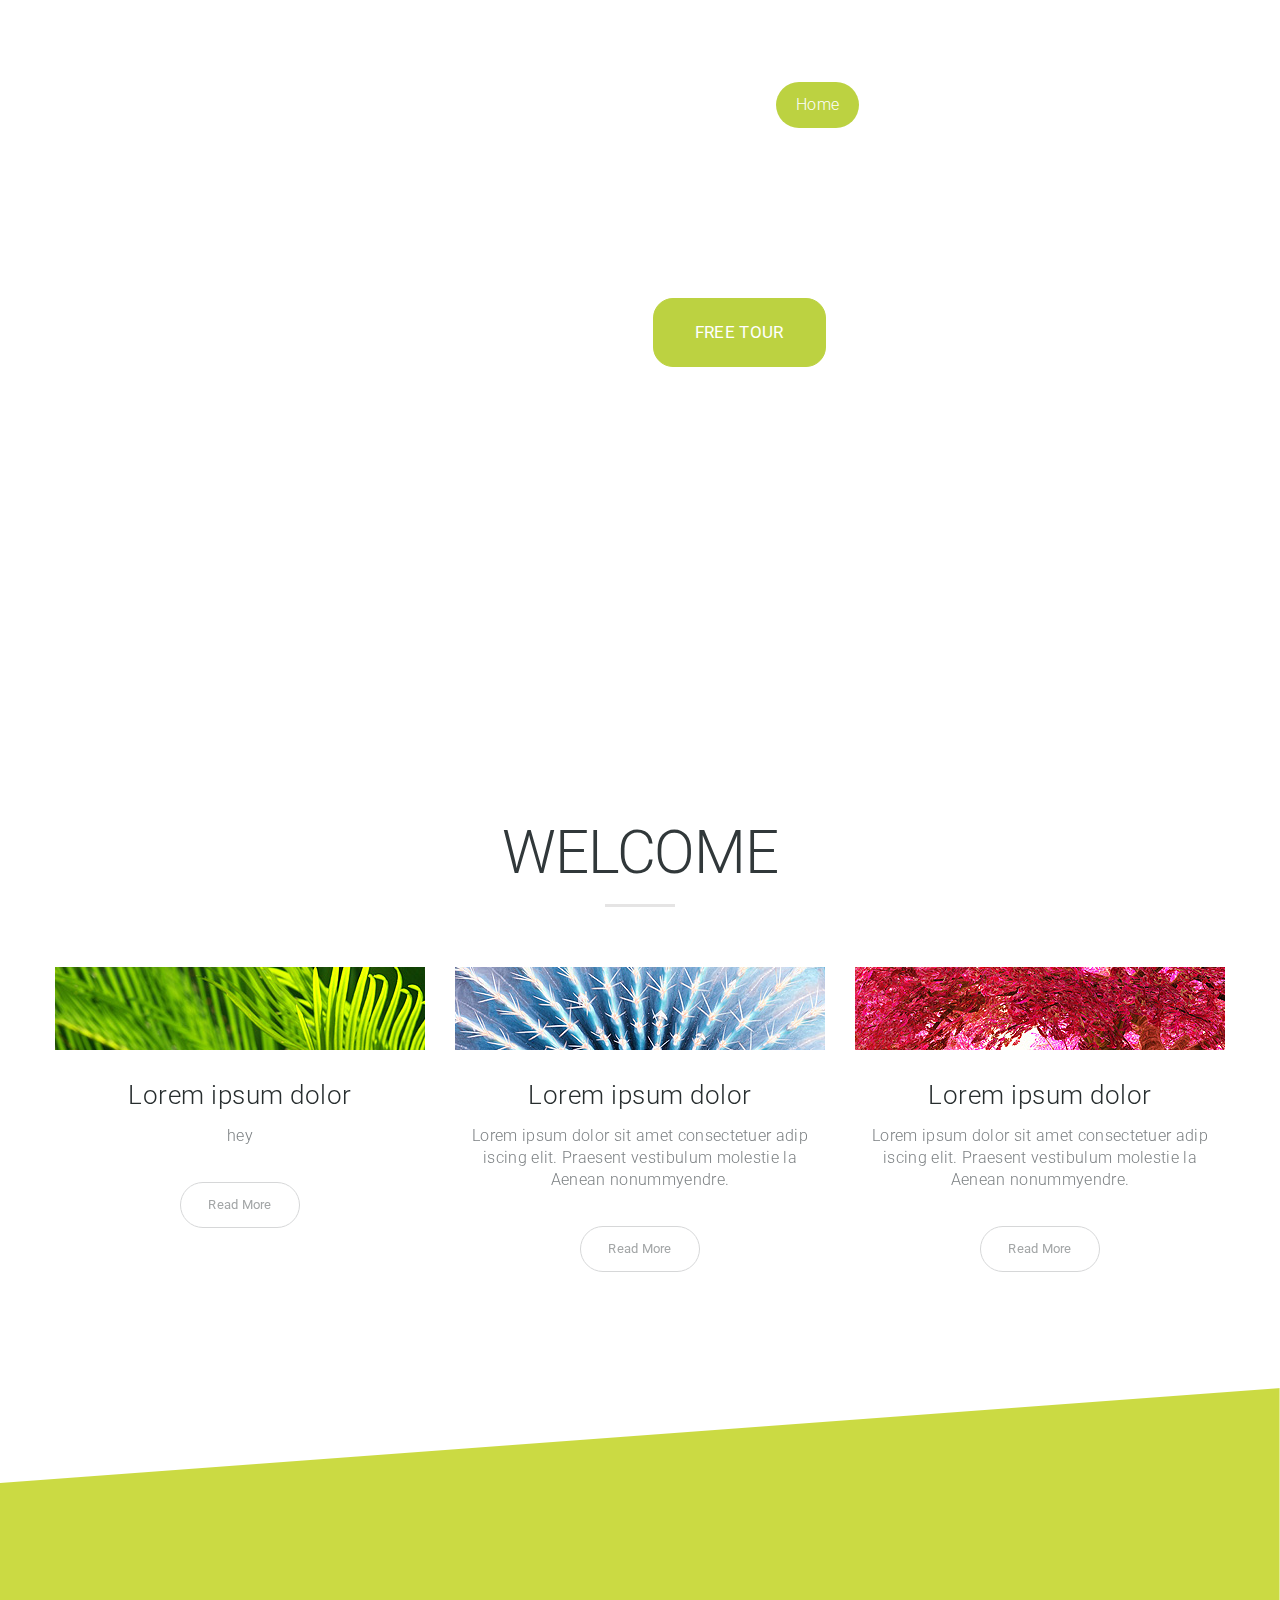
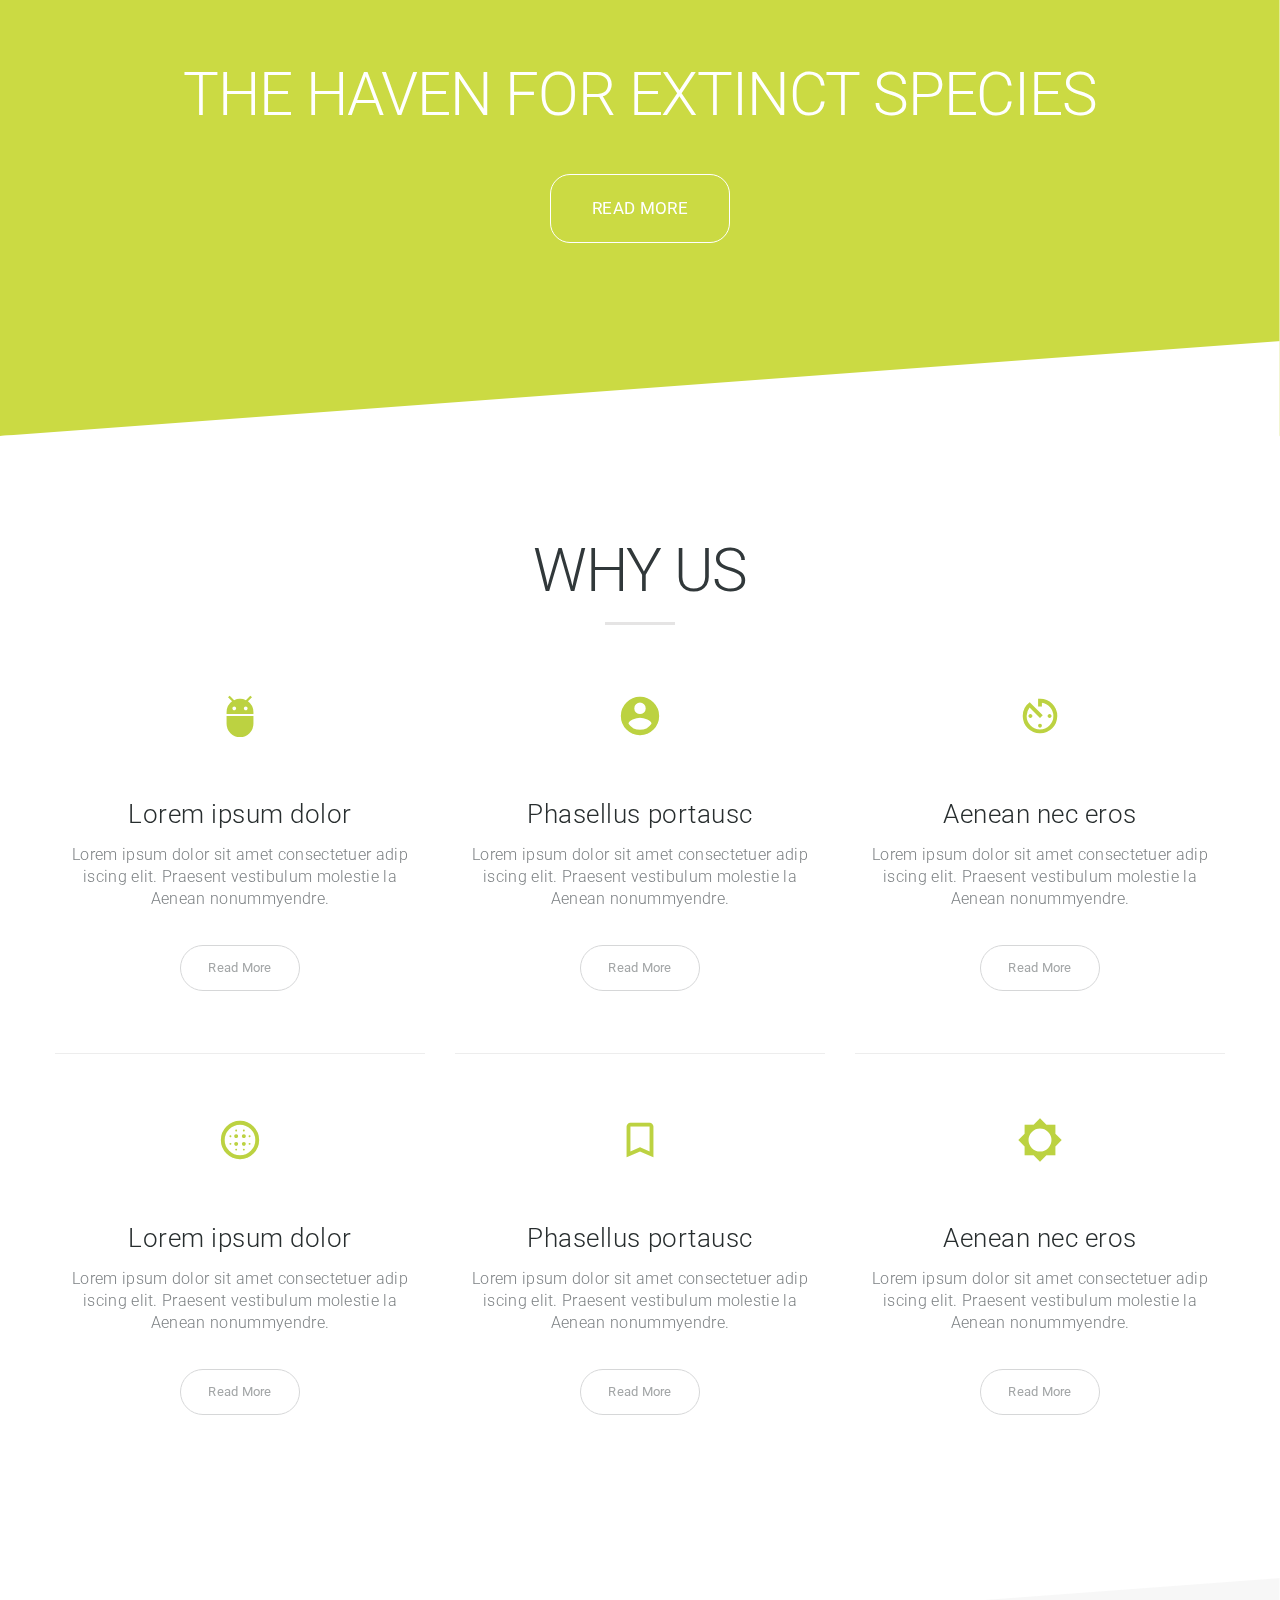
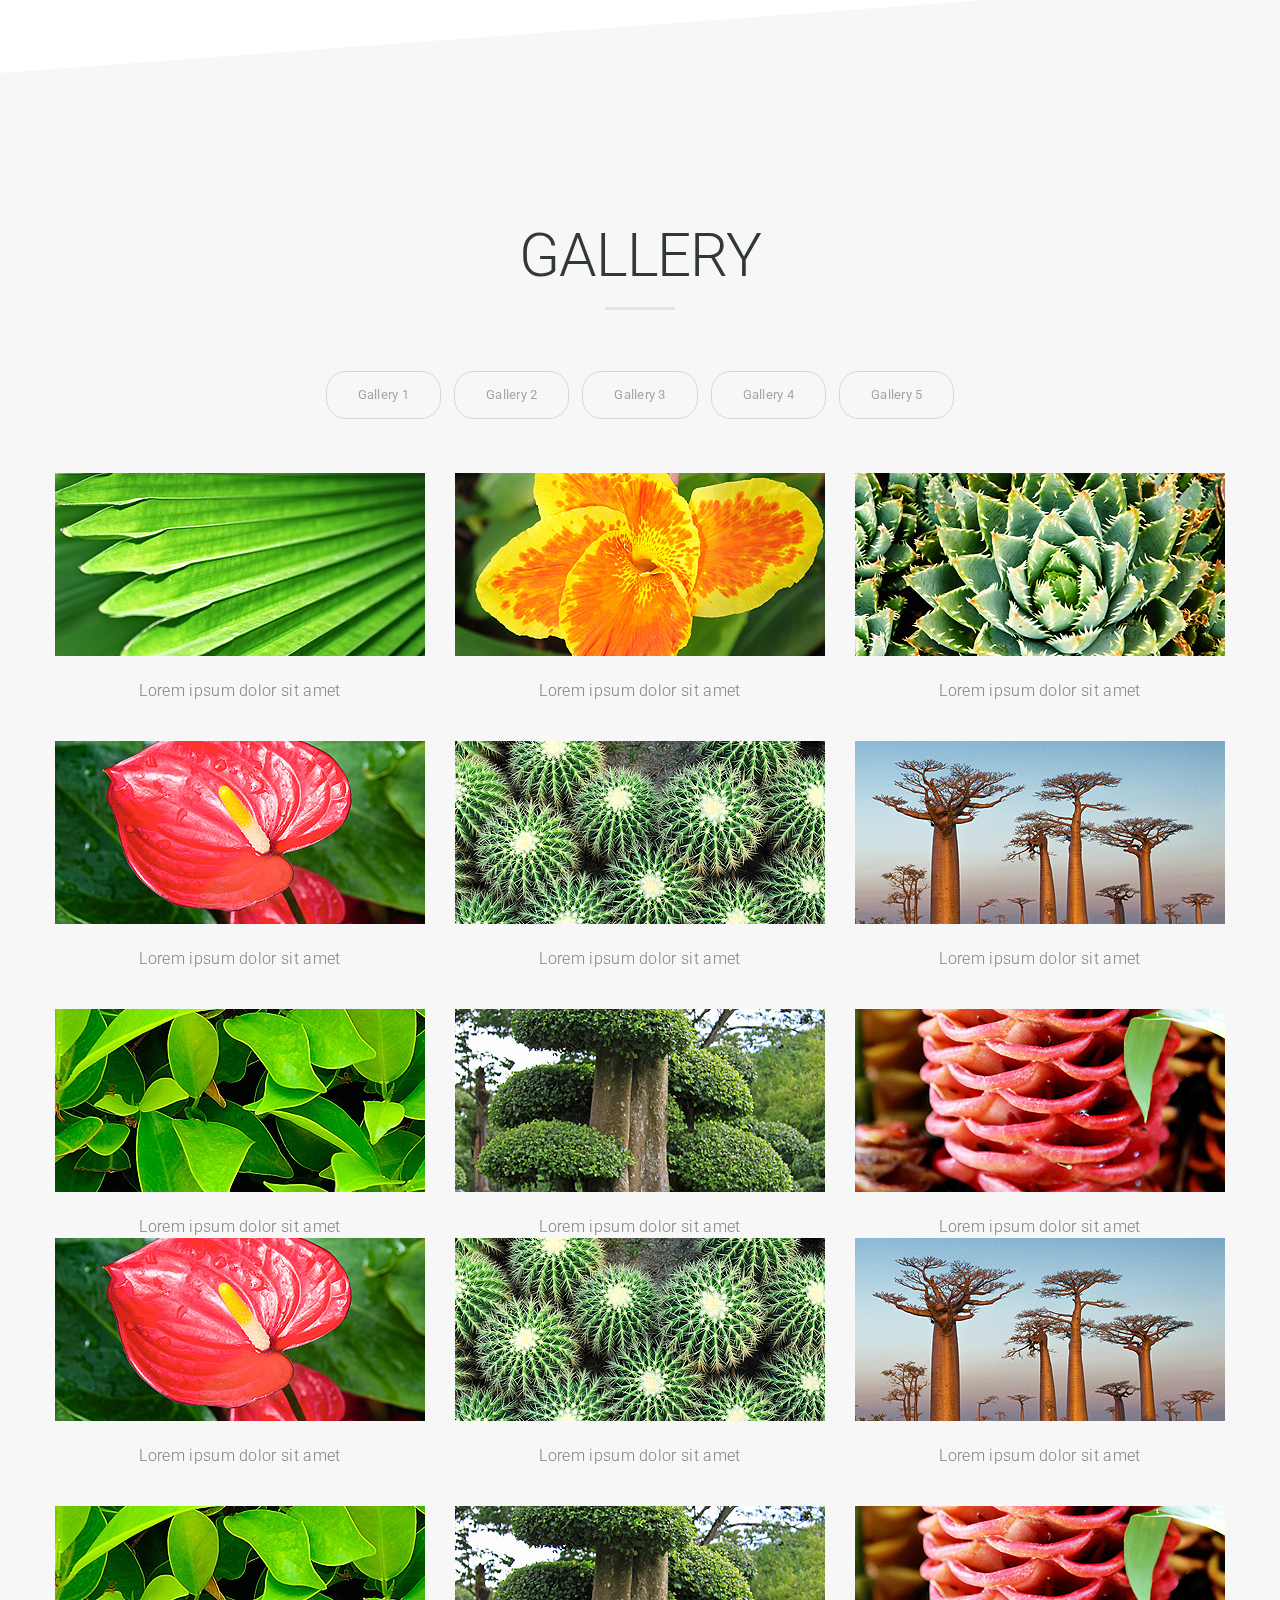
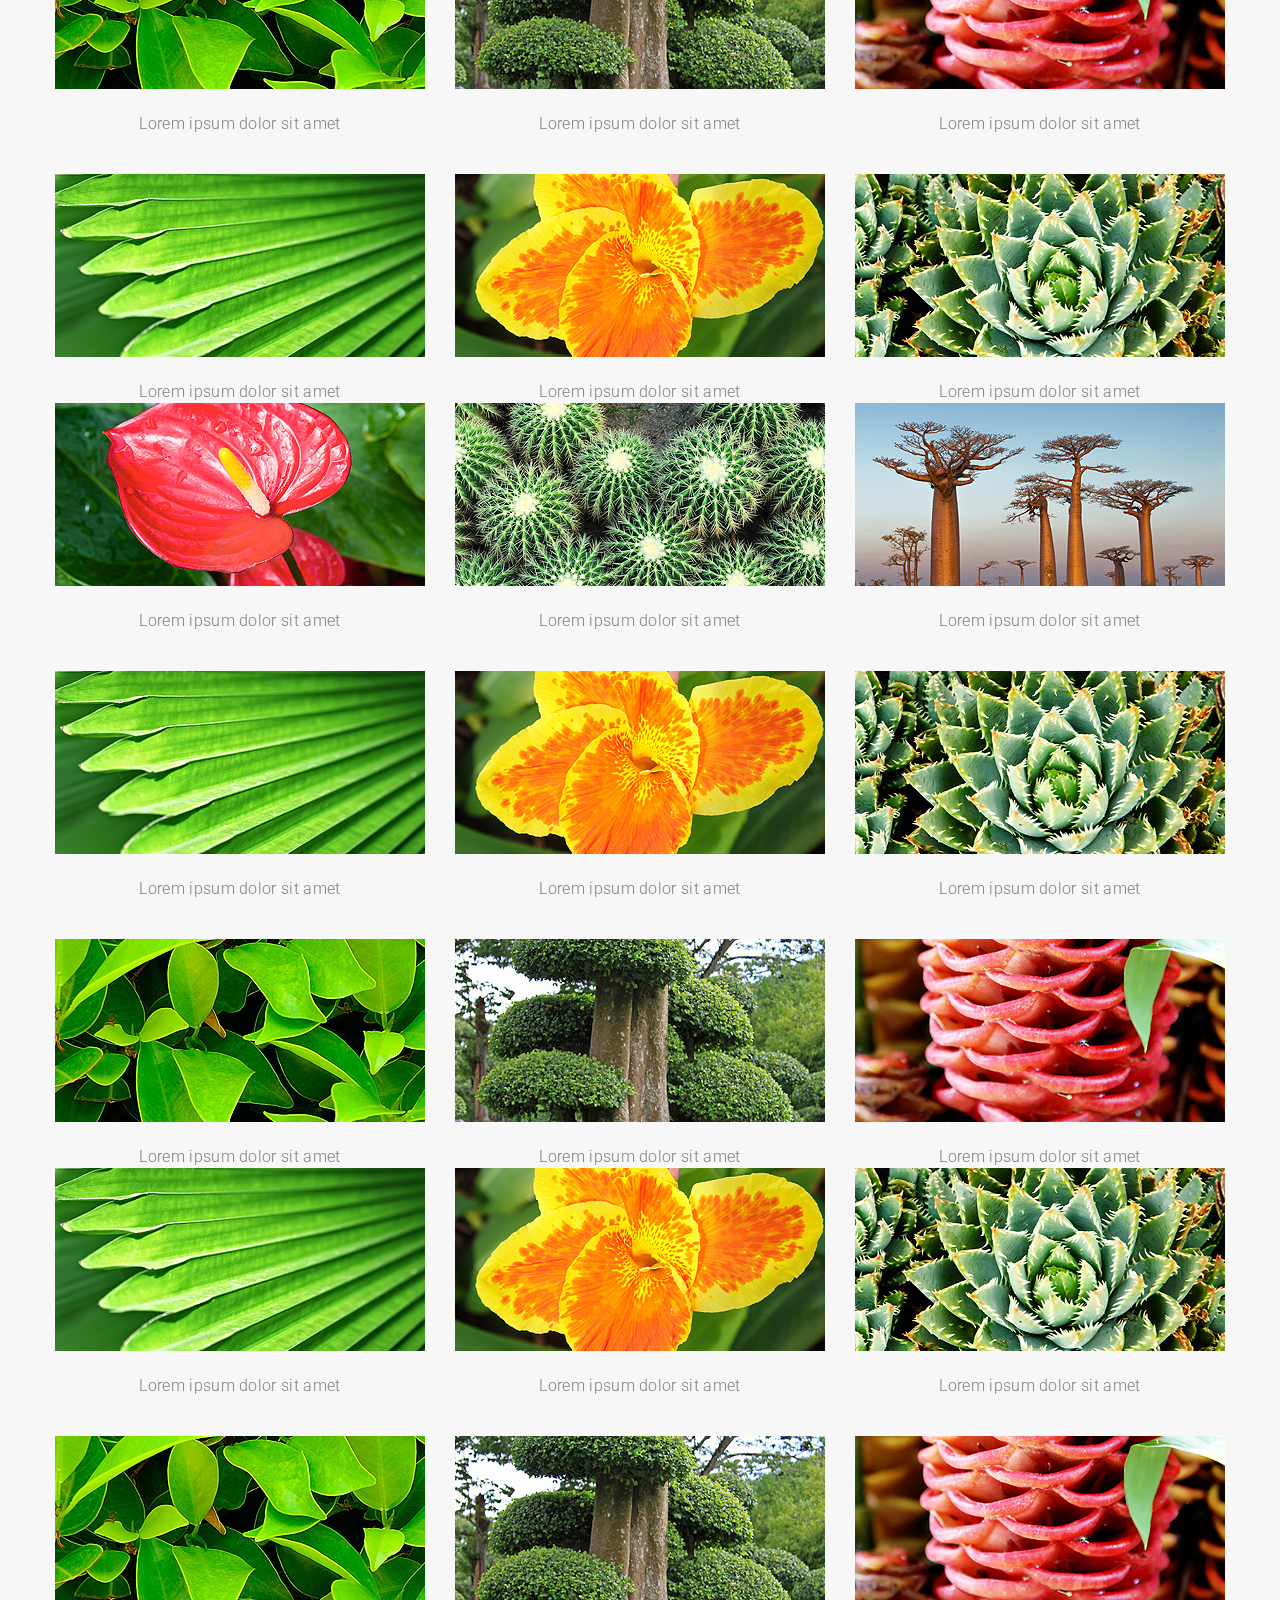
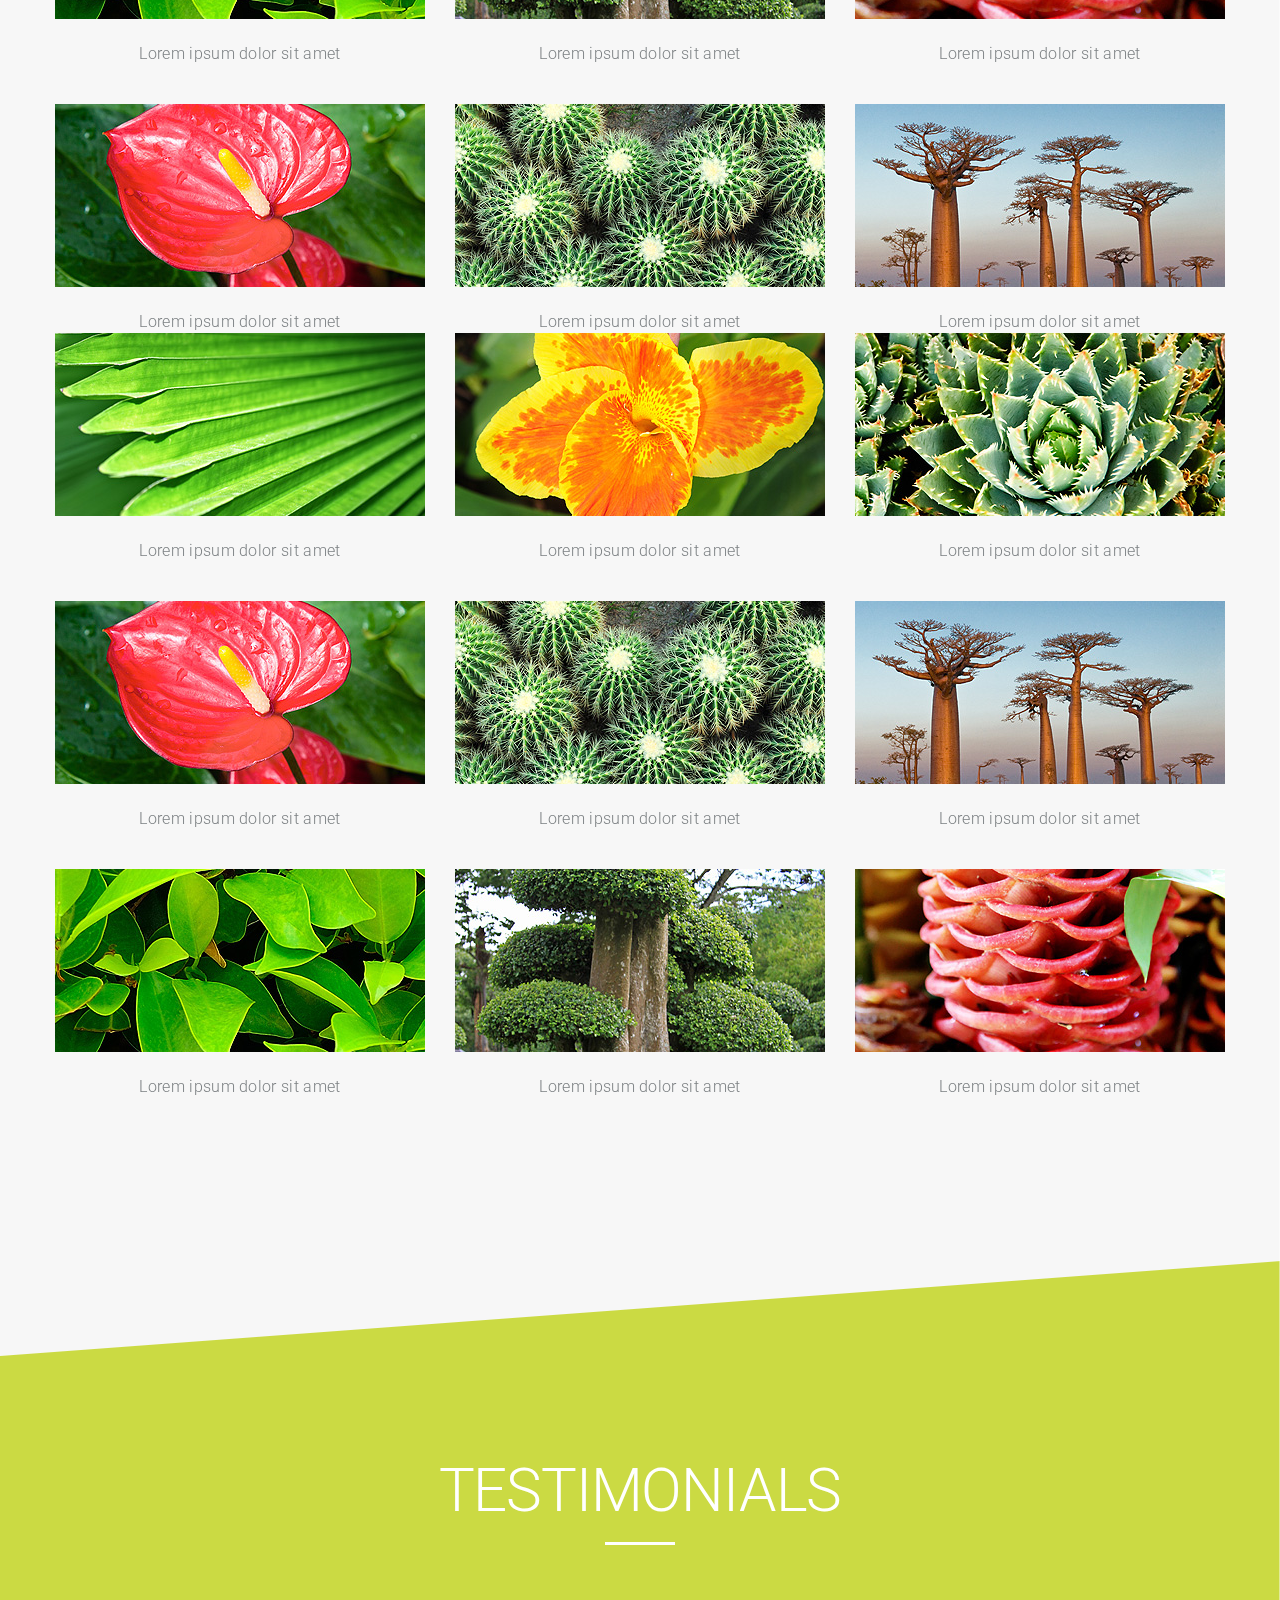
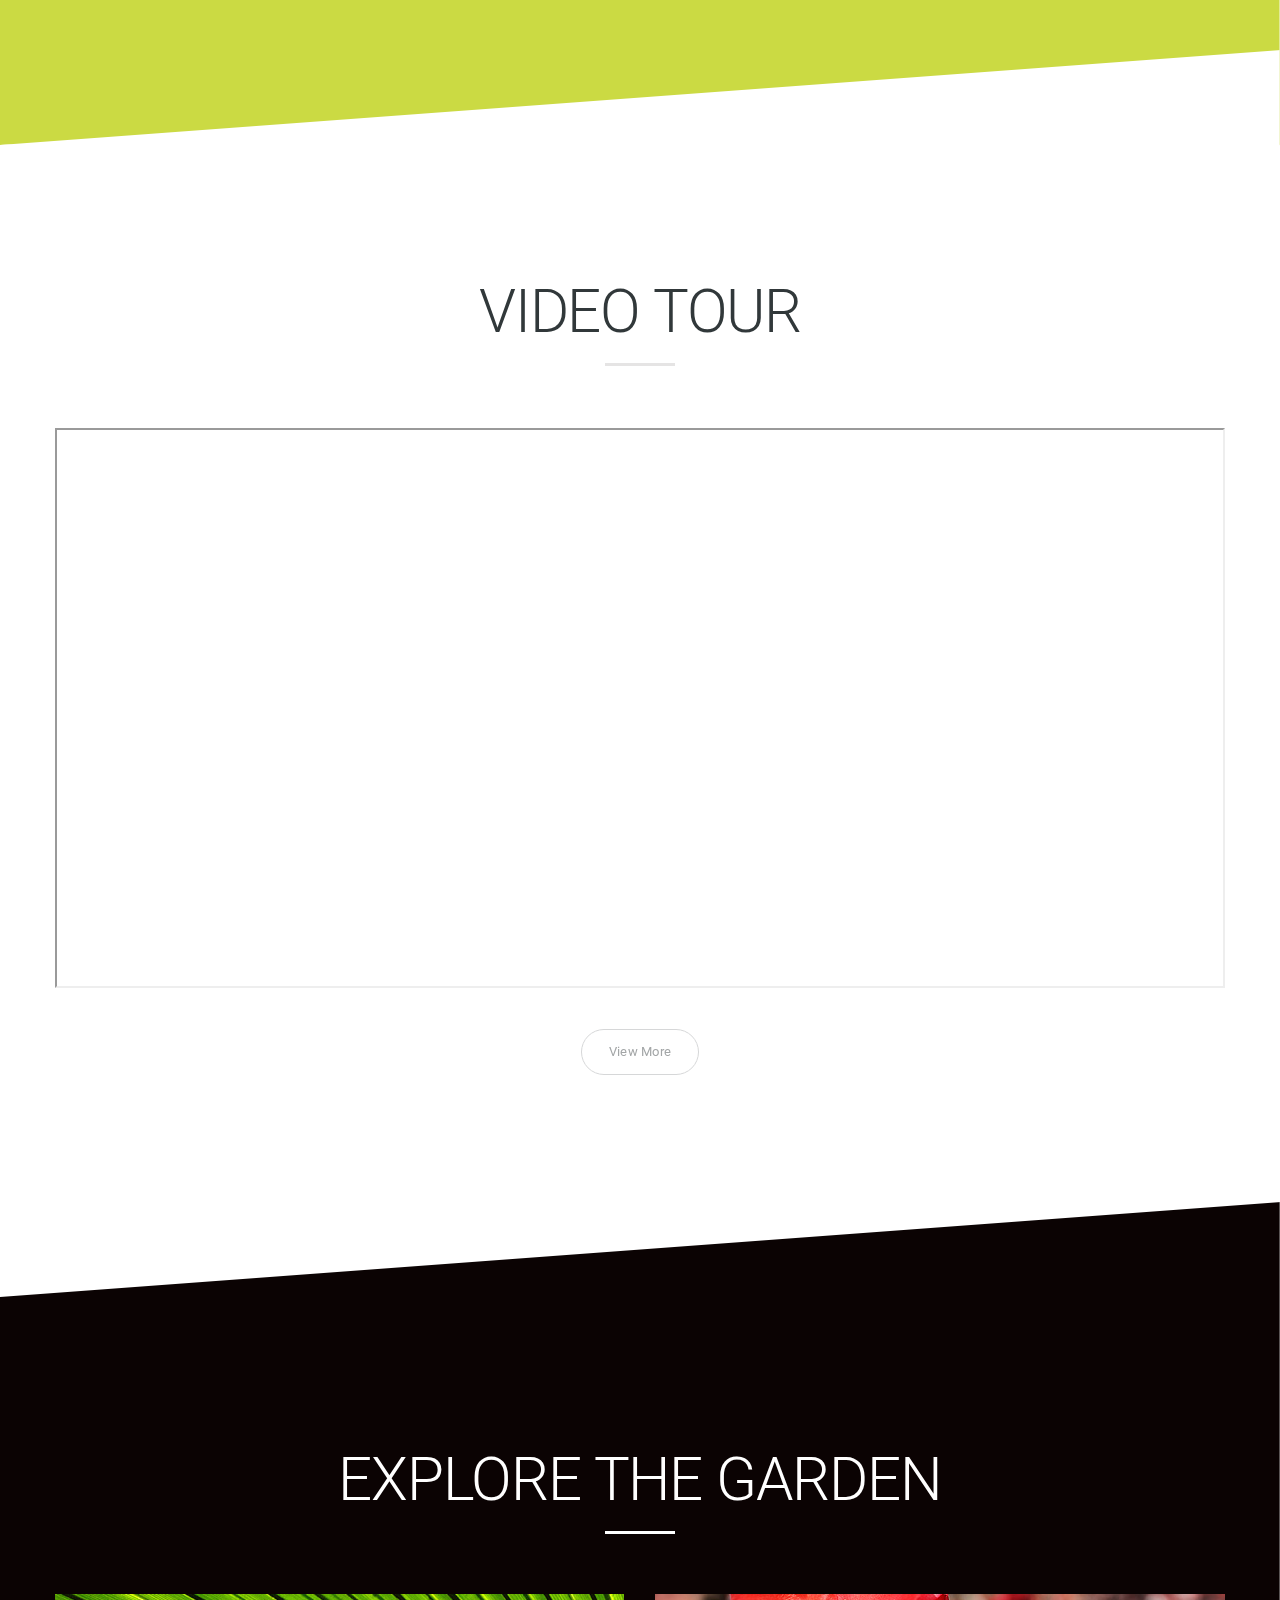
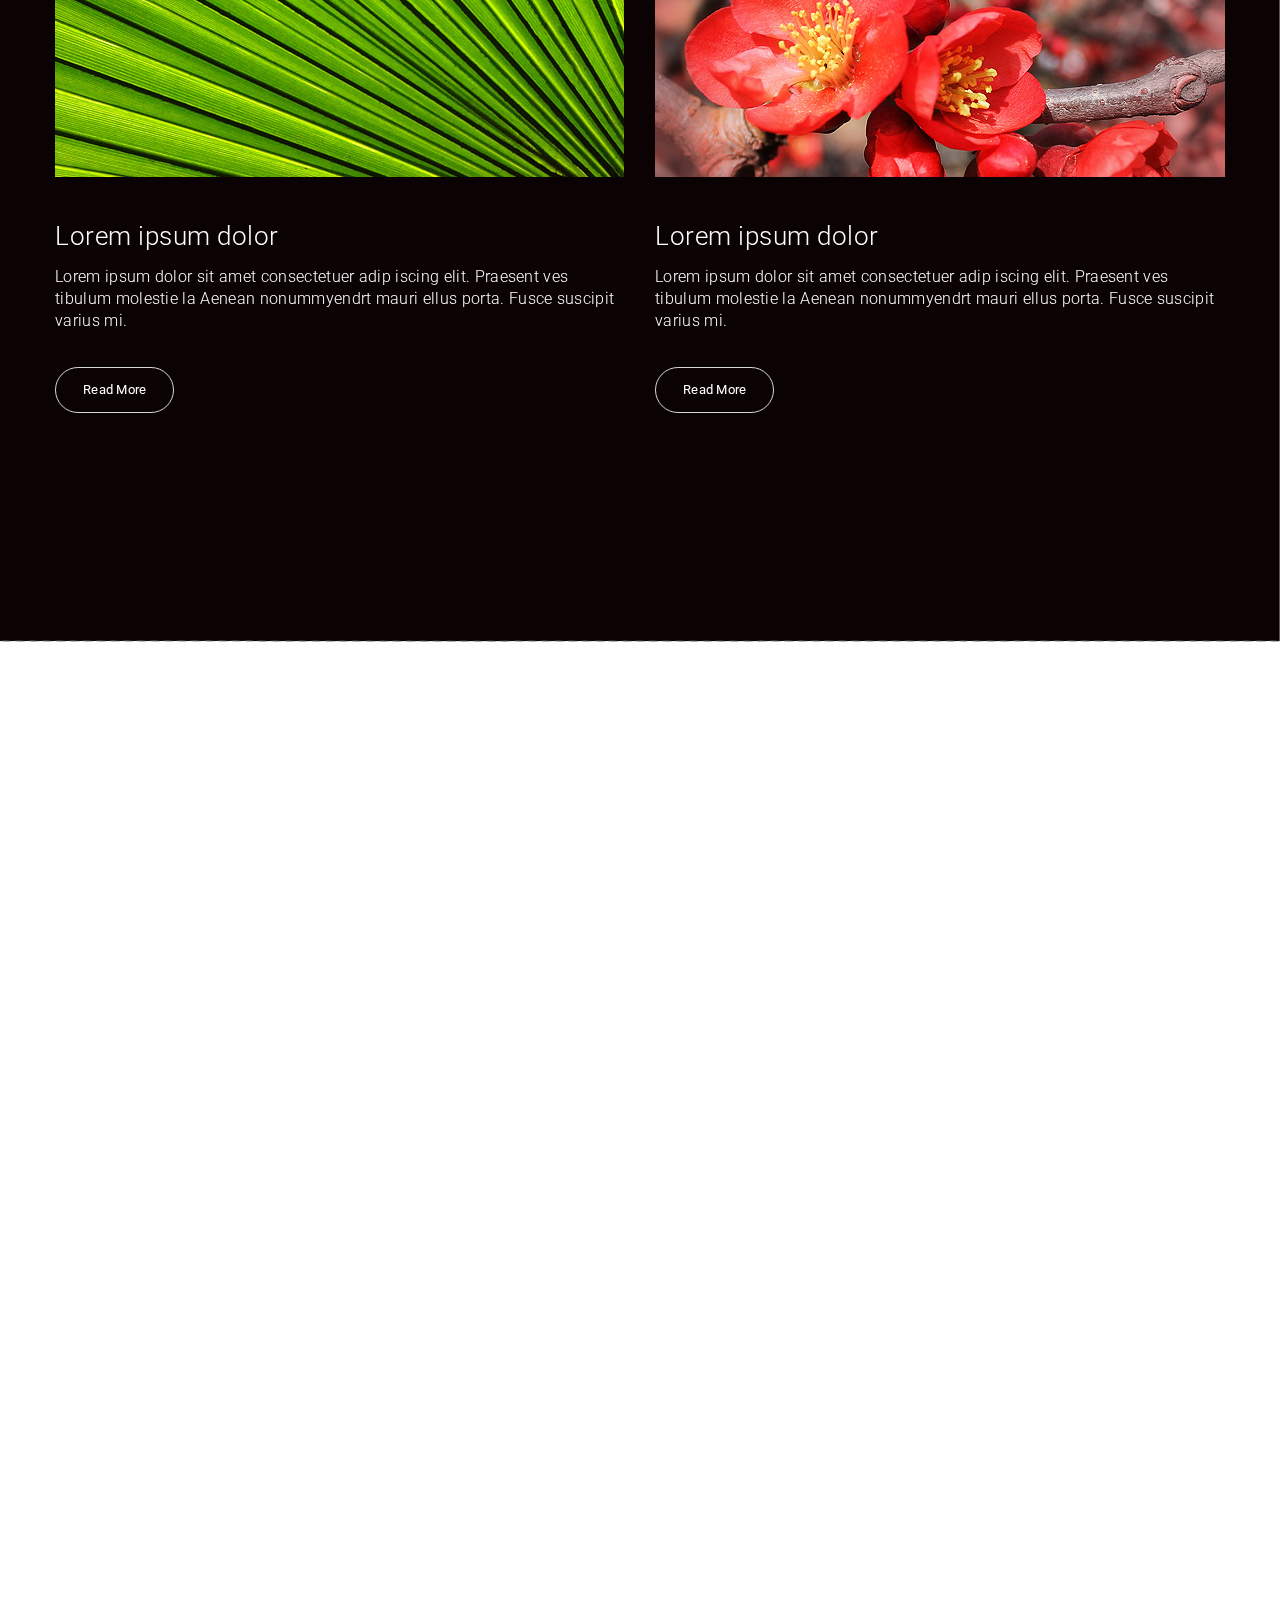
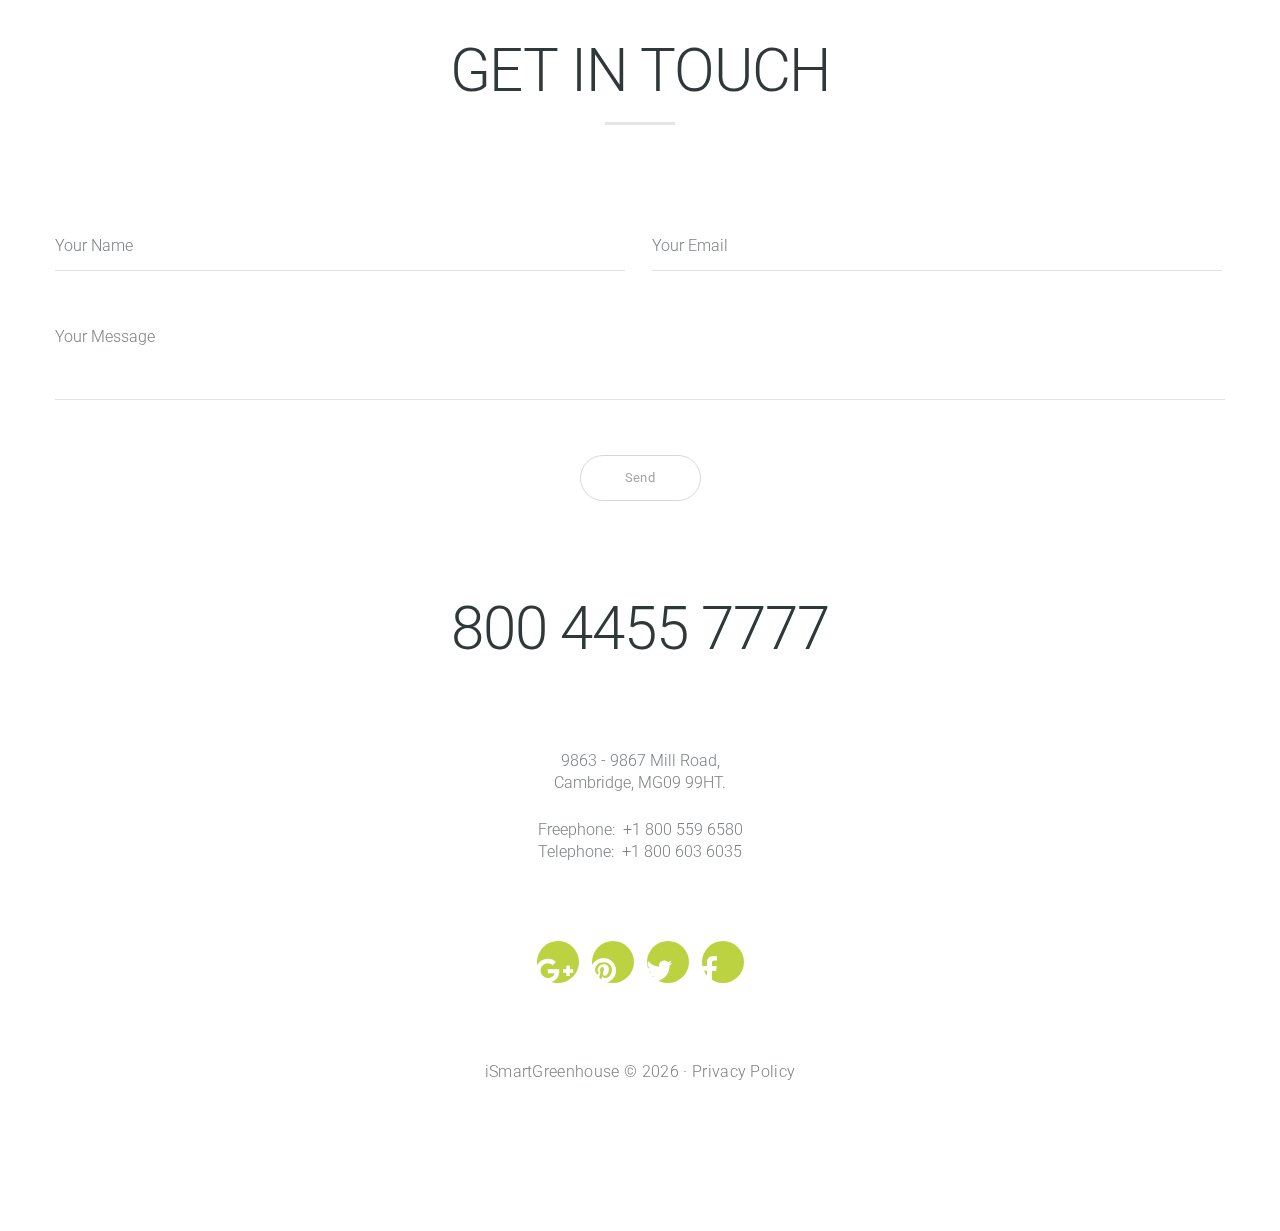
==== smartgreenhouse/smartgreenhouse/index.html @ d6ff6332 "Harry Changes" ====
﻿<!DOCTYPE html>
<html lang="en">
<head>
    <meta charset="utf-8">
    <meta http-equiv="X-UA-Compatible" content="IE=edge">
    <meta name="viewport" content="width=device-width, initial-scale=1">
    <!-- The above 3 meta tags *must* come first in the head; any other head content must come *after* these tags -->
    <meta name="format-detection" content="telephone=no"/>
    <link rel="icon" href="images/favicon.ico" type="image/x-icon">
    <title>Home</title>

    <!-- Bootstrap -->
    <link href="css/bootstrap.css" rel="stylesheet">

    <!-- Links -->
    <link href="css/style.css" rel="stylesheet">
    <link href="css/camera.css" rel="stylesheet">
    <link href="css/jquery.fancybox.css" rel="stylesheet">
    <link href="css/owl-carousel.css" rel="stylesheet">
    <link href="css/google-map.css" rel="stylesheet">
    <link href="css/mailform.css" rel="stylesheet">

    <!--JS-->
    <script src="js/jquery.js"></script>
    <script src="js/jquery-migrate-1.2.1.min.js"></script>


    <!--[if lt IE 9]>
    <div style=' clear: both; text-align:center; position: relative;'>
        <a href="http://windows.microsoft.com/en-US/internet-explorer/..">
            <img src="images/ie8-panel/warning_bar_0000_us.jpg" border="0" height="42" width="820"
                 alt="You are using an outdated browser. For a faster, safer browsing experience, upgrade for free today."/>
        </a>
    </div>
    <script src="js/html5shiv.js"></script>
    <![endif]-->
    <script src='js/device.min.js'></script>
</head>
<body>
<div class="page">
    <!--========================================================
                              HEADER
    =========================================================-->
    <header>

        <div class="container slogan white invert">
            <div class="h1">Grow Great Greens!</div>
            <a href="#" class="btn btn-info">read more</a>
            <a href="#" class="btn btn-primary">free tour</a>
        </div>

        <div class="camera_container text-center">

            <div id="camera" class="camera_wrap">
                <div data-src="images/slide1.jpg">
                    <div class="camera_caption fadeIn">

                    </div>
                </div>
                <div data-src="images/slide2.jpg">
                    <div class="camera_caption fadeIn">

                    </div>
                </div>
                <div data-src="images/slide3.jpg">
                    <div class="camera_caption fadeIn">

                    </div>
                </div>
            </div>
        </div>

        <div id="stuck_container" class="stuck_container">
            <nav class="navbar navbar-default navbar-static-top ">
                <div class="container">
                    <div class="navbar-header">
                        <h1 class="navbar-brand">
                            <a data-type='rd-navbar-brand' href="./"></a>
                            <div class="h4">iSmartGreenhouse</div>
                        </h1>

                        <p class="navbar-brand-slogan white text-uppercase">Add a little bit of smarts to your gardening</p>
                    </div>

                    <div class="navbar-right">
                        <ul class="navbar-nav sf-menu" data-type="navbar">
                            <li class="active">
                                <a href="./">Home</a>
                            </li>


                            <li class="dropdown">
                                <a href="index-1.html">Getting Going</a>
                                <ul class="dropdown-menu">
                                    <li>
                                        <a href="#">Buy TI Sensortag 2 </a>
                                    </li>
                                    <li>
                                        <a href="#">Setup iPhone Software </a>
                                    </li>
                                    <li>
                                        <a href="#">Email Us Your Settings</a>
                                    </li>
                                    <li>
                                        <a href="#">Start Growing Better!</a>
                                    </li>
                                    <li>
                                        <a href="#">Troubleshooting </a>
                                    </li>
                                </ul>
                            </li>
                            <li>
                                <a href="index-2.html">Monitor</a>
                            </li>
                            <!-- 
                            <li>
                                <a href="index-3.html">Gallery</a>
                            </li>
                            -->
                            <li>
                                <a href="index-4.html">Contact</a>
                            </li>
                        </ul>
                    </div>
                </div>
            </nav>
        </div>
    </header>
    <!--========================================================
                              CONTENT
    =========================================================-->

    <main>

        <section class=" skew skew__deg-1 skew__deg-1_before-inset">
            <div class="skew_sub-1">
                <div class="skew_sub-2">
                    <div class="skew_bg bg-white"></div>
                </div>
            </div>
            <div class="container skew_cnt well text-center">
                <h2>Welcome</h2>

                <div class="row">
                    <div class="col-md-4 col-sm-4 col-xs-12 wow fadeIn" data-wow-duration="2s" data-wow-delay="0.2s">
                        <article>
                            <div class="thumbnail thumbnail3">
                                <a href="#" class="overlay"><img src="images/page-1_img01.jpg" alt=""/></a>
                            </div>
                            <h5 class="offset">Lorem ipsum dolor</h5>

                            <p>hey</p>
                            <a href="#" class="btn btn-default">Read More</a>
                        </article>
                    </div>

                    <div class="col-md-4 col-sm-4 col-xs-12 wow fadeIn" data-wow-duration="2s" data-wow-delay="0.4s">
                        <article>
                            <div class="thumbnail thumbnail3">
                                <a href="#" class="overlay"><img src="images/page-1_img02.jpg" alt=""/></a>
                            </div>
                            <h5 class="offset">Lorem ipsum dolor</h5>

                            <p>Lorem ipsum dolor sit amet consectetuer adip iscing elit. Praesent vestibulum molestie la
                                Aenean nonummyendre.</p>
                            <a href="#" class="btn btn-default">Read More</a>
                        </article>
                    </div>

                    <div class="col-md-4 col-sm-4 col-xs-12 wow fadeIn" data-wow-duration="2s" data-wow-delay="0.6s">
                        <article>
                            <div class="thumbnail thumbnail3">
                                <a href="#" class="overlay"><img src="images/page-1_img03.jpg" alt=""/></a>
                            </div>
                            <h5 class="offset">Lorem ipsum dolor</h5>

                            <p>Lorem ipsum dolor sit amet consectetuer adip iscing elit. Praesent vestibulum molestie la
                                Aenean nonummyendre.</p>
                            <a href="#" class="btn btn-default">Read More</a>
                        </article>
                    </div>
                </div>
            </div>
        </section>

        <section class="skew skew__deg-1 skew__deg-1_before-inset">
            <div class="skew_sub-1">
                <div class="skew_sub-2">
                    <div class="skew_bg  parallax bg-primary parallax-bg" data-url="images/parallax-bg-o.png"
                         data-mobile="true" data-speed="1"
                         data-direction="inverse"></div>
                </div>
            </div>
            <div class="skew_cnt container well2 invert text-center wow fadeIn" data-wow-duration="2s" data-wow-delay="0.2s">

                <div class="h2 h2--mod">The haven for extinct species</div>
                <a href="#" class="btn btn-info">Read More</a>

            </div>
        </section>

        <section class=" skew skew__deg-1 skew__deg-1_before-inset">
            <div class="skew_sub-1">
                <div class="skew_sub-2">
                    <div class="skew_bg bg-white"></div>
                </div>
            </div>
            <div class="skew_cnt container well3 text-center">
                <h2>why us</h2>

                <div class="row">
                    <div class="col-md-4 col-sm-4 col-xs-12 wow fadeInLeft" data-wow-duration="2s" data-wow-delay="0.6s">
                        <div class="block-icon">
                            <div class="icon">
                                <span class="text-primary material-icons-adb"></span>
                            </div>
                            <h5>Lorem ipsum dolor</h5>

                            <p>Lorem ipsum dolor sit amet consectetuer adip iscing elit. Praesent vestibulum molestie la
                                Aenean nonummyendre.</p>
                            <a href="#" class="btn btn-default">Read More</a>

                        </div>

                        <hr/>

                        <div class="block-icon">
                            <div class="icon">
                                <span class="text-primary material-icons-blur_circular "></span>
                            </div>
                            <h5>Lorem ipsum dolor</h5>

                            <p>Lorem ipsum dolor sit amet consectetuer adip iscing elit. Praesent vestibulum molestie la
                                Aenean nonummyendre.</p>
                            <a href="#" class="btn btn-default">Read More</a>
                        </div>
                    </div>

                    <div class="col-md-4 col-sm-4 col-xs-12 wow fadeInLeft" data-wow-duration="2s" data-wow-delay="0.4s">
                        <div class="block-icon">
                            <div class="icon">
                                <span class="text-primary material-icons-account_circle "></span>
                            </div>
                            <h5>Phasellus portausc</h5>

                            <p>Lorem ipsum dolor sit amet consectetuer adip iscing elit. Praesent vestibulum molestie la
                                Aenean nonummyendre.</p>
                            <a href="#" class="btn btn-default">Read More</a>

                        </div>

                        <hr/>

                        <div class="block-icon">
                            <div class="icon">
                                <span class="text-primary material-icons-bookmark_border "></span>
                            </div>
                            <h5>Phasellus portausc</h5>

                            <p>Lorem ipsum dolor sit amet consectetuer adip iscing elit. Praesent vestibulum molestie la
                                Aenean nonummyendre.</p>
                            <a href="#" class="btn btn-default">Read More</a>
                        </div>
                    </div>

                    <div class="col-md-4 col-sm-4 col-xs-12 wow fadeInLeft" data-wow-duration="2s" data-wow-delay="0.2s">
                        <div class="block-icon">
                            <div class="icon">
                                <span class="text-primary material-icons-av_timer "></span>
                            </div>
                            <h5> Aenean nec eros</h5>

                            <p>Lorem ipsum dolor sit amet consectetuer adip iscing elit. Praesent vestibulum molestie la
                                Aenean nonummyendre.</p>
                            <a href="#" class="btn btn-default">Read More</a>

                        </div>

                        <hr/>

                        <div class="block-icon">
                            <div class="icon">
                                <span class="text-primary material-icons-brightness_low "></span>
                            </div>
                            <h5> Aenean nec eros</h5>

                            <p>Lorem ipsum dolor sit amet consectetuer adip iscing elit. Praesent vestibulum molestie la
                                Aenean nonummyendre.</p>
                            <a href="#" class="btn btn-default">Read More</a>
                        </div>
                    </div>
                </div>
            </div>
        </section>


        <section class=" skew skew__deg-1 skew__deg-1_before-inset">
            <div class="skew_sub-1">
                <div class="skew_sub-2">
                    <div class="skew_bg bg-light"></div>
                </div>
            </div>

            <div class="container skew_cnt well4 text-center">
                <h2>Gallery</h2>

                <div class="resp-tabs">
                    <ul class="resp-tabs-list">
                        <li>Gallery 1</li>
                        <li>Gallery 2</li>
                        <li>Gallery 3</li>
                        <li>Gallery 4</li>
                        <li>Gallery 5</li>
                    </ul>
                    <div class="resp-tabs-container">
                        <div>
                            <div class="row wow fadeInUp" data-wow-duration="2s">
                                <div class="col-md-4 col-sm-4 col-xs-12">
                                    <a class="thumb" data-fancybox-group="3" href="images/page-1_img04_original.jpg">
                                        <img src="images/page-1_img04.jpg" alt=""/>

                                        <span class="thumb_overlay"></span>
                                    </a>

                                    <p>Lorem ipsum dolor sit amet
                                    </p>
                                </div>

                                <div class="col-md-4 col-sm-4 col-xs-12">
                                    <a class="thumb" data-fancybox-group="3" href="images/page-1_img05_original.jpg">
                                        <img src="images/page-1_img05.jpg" alt=""/>

                                        <span class="thumb_overlay"></span>
                                    </a>

                                    <p>Lorem ipsum dolor sit amet
                                    </p>
                                </div>

                                <div class="col-md-4 col-sm-4 col-xs-12">
                                    <a class="thumb" data-fancybox-group="3" href="images/page-1_img06_original.jpg">
                                        <img src="images/page-1_img06.jpg" alt=""/>

                                        <span class="thumb_overlay"></span>
                                    </a>

                                    <p>Lorem ipsum dolor sit amet
                                    </p>
                                </div>

                            </div>

                            <div class="row wow fadeInUp" data-wow-duration="2s">
                                <div class="col-md-4 col-sm-4 col-xs-12">
                                    <a class="thumb" data-fancybox-group="3" href="images/page-1_img07_original.jpg">
                                        <img src="images/page-1_img07.jpg" alt=""/>

                                        <span class="thumb_overlay"></span>
                                    </a>

                                    <p>Lorem ipsum dolor sit amet
                                    </p>
                                </div>

                                <div class="col-md-4 col-sm-4 col-xs-12">
                                    <a class="thumb" data-fancybox-group="3" href="images/page-1_img08_original.jpg">
                                        <img src="images/page-1_img08.jpg" alt=""/>

                                        <span class="thumb_overlay"></span>
                                    </a>

                                    <p>Lorem ipsum dolor sit amet
                                    </p>
                                </div>

                                <div class="col-md-4 col-sm-4 col-xs-12">
                                    <a class="thumb" data-fancybox-group="3" href="images/page-1_img09_original.jpg">
                                        <img src="images/page-1_img09.jpg" alt=""/>

                                        <span class="thumb_overlay"></span>
                                    </a>

                                    <p>Lorem ipsum dolor sit amet
                                    </p>
                                </div>

                            </div>

                            <div class="row wow fadeInUp" data-wow-duration="2s">
                                <div class="col-md-4 col-sm-4 col-xs-12">
                                    <a class="thumb" data-fancybox-group="3" href="images/page-1_img10_original.jpg">
                                        <img src="images/page-1_img10.jpg" alt=""/>

                                        <span class="thumb_overlay"></span>
                                    </a>

                                    <p>Lorem ipsum dolor sit amet
                                    </p>
                                </div>

                                <div class="col-md-4 col-sm-4 col-xs-12">
                                    <a class="thumb" data-fancybox-group="3" href="images/page-1_img11_original.jpg">
                                        <img src="images/page-1_img11.jpg" alt=""/>

                                        <span class="thumb_overlay"></span>
                                    </a>

                                    <p>Lorem ipsum dolor sit amet
                                    </p>
                                </div>

                                <div class="col-md-4 col-sm-4 col-xs-12">
                                    <a class="thumb" data-fancybox-group="3" href="images/page-1_img12_original.jpg">
                                        <img src="images/page-1_img12.jpg" alt=""/>

                                        <span class="thumb_overlay"></span>
                                    </a>

                                    <p>Lorem ipsum dolor sit amet
                                    </p>
                                </div>

                            </div>

                        </div>
                        <div>

                            <div class="row">
                                <div class="col-md-4 col-sm-4 col-xs-12">
                                    <a class="thumb" data-fancybox-group="4" href="images/page-1_img07_original.jpg">
                                        <img src="images/page-1_img07.jpg" alt=""/>

                                        <span class="thumb_overlay"></span>
                                    </a>

                                    <p>Lorem ipsum dolor sit amet
                                    </p>
                                </div>

                                <div class="col-md-4 col-sm-4 col-xs-12">
                                    <a class="thumb" data-fancybox-group="4" href="images/page-1_img08_original.jpg">
                                        <img src="images/page-1_img08.jpg" alt=""/>

                                        <span class="thumb_overlay"></span>
                                    </a>

                                    <p>Lorem ipsum dolor sit amet
                                    </p>
                                </div>

                                <div class="col-md-4 col-sm-4 col-xs-12">
                                    <a class="thumb" data-fancybox-group="4" href="images/page-1_img09_original.jpg">
                                        <img src="images/page-1_img09.jpg" alt=""/>

                                        <span class="thumb_overlay"></span>
                                    </a>

                                    <p>Lorem ipsum dolor sit amet
                                    </p>
                                </div>

                            </div>

                            <div class="row">
                                <div class="col-md-4 col-sm-4 col-xs-12">
                                    <a class="thumb" data-fancybox-group="4" href="images/page-1_img10_original.jpg">
                                        <img src="images/page-1_img10.jpg" alt=""/>

                                        <span class="thumb_overlay"></span>
                                    </a>

                                    <p>Lorem ipsum dolor sit amet
                                    </p>
                                </div>

                                <div class="col-md-4 col-sm-4 col-xs-12">
                                    <a class="thumb" data-fancybox-group="4" href="images/page-1_img11_original.jpg">
                                        <img src="images/page-1_img11.jpg" alt=""/>

                                        <span class="thumb_overlay"></span>
                                    </a>

                                    <p>Lorem ipsum dolor sit amet
                                    </p>
                                </div>

                                <div class="col-md-4 col-sm-4 col-xs-12">
                                    <a class="thumb" data-fancybox-group="4" href="images/page-1_img12_original.jpg">
                                        <img src="images/page-1_img12.jpg" alt=""/>

                                        <span class="thumb_overlay"></span>
                                    </a>

                                    <p>Lorem ipsum dolor sit amet
                                    </p>
                                </div>

                            </div>
                            <div class="row">
                                <div class="col-md-4 col-sm-4 col-xs-12">
                                    <a class="thumb" data-fancybox-group="4" href="images/page-1_img04_original.jpg">
                                        <img src="images/page-1_img04.jpg" alt=""/>

                                        <span class="thumb_overlay"></span>
                                    </a>

                                    <p>Lorem ipsum dolor sit amet
                                    </p>
                                </div>

                                <div class="col-md-4 col-sm-4 col-xs-12">
                                    <a class="thumb" data-fancybox-group="4" href="images/page-1_img05_original.jpg">
                                        <img src="images/page-1_img05.jpg" alt=""/>

                                        <span class="thumb_overlay"></span>
                                    </a>

                                    <p>Lorem ipsum dolor sit amet
                                    </p>
                                </div>

                                <div class="col-md-4 col-sm-4 col-xs-12">
                                    <a class="thumb" data-fancybox-group="4" href="images/page-1_img06_original.jpg">
                                        <img src="images/page-1_img06.jpg" alt=""/>

                                        <span class="thumb_overlay"></span>
                                    </a>

                                    <p>Lorem ipsum dolor sit amet
                                    </p>
                                </div>

                            </div>

                        </div>
                        <div>

                            <div class="row">
                                <div class="col-md-4 col-sm-4 col-xs-12">
                                    <a class="thumb" data-fancybox-group="5" href="images/page-1_img07_original.jpg">
                                        <img src="images/page-1_img07.jpg" alt=""/>

                                        <span class="thumb_overlay"></span>
                                    </a>

                                    <p>Lorem ipsum dolor sit amet
                                    </p>
                                </div>

                                <div class="col-md-4 col-sm-4 col-xs-12">
                                    <a class="thumb" data-fancybox-group="5" href="images/page-1_img08_original.jpg">
                                        <img src="images/page-1_img08.jpg" alt=""/>

                                        <span class="thumb_overlay"></span>
                                    </a>

                                    <p>Lorem ipsum dolor sit amet
                                    </p>
                                </div>

                                <div class="col-md-4 col-sm-4 col-xs-12">
                                    <a class="thumb" data-fancybox-group="5" href="images/page-1_img09_original.jpg">
                                        <img src="images/page-1_img09.jpg" alt=""/>

                                        <span class="thumb_overlay"></span>
                                    </a>

                                    <p>Lorem ipsum dolor sit amet
                                    </p>
                                </div>

                            </div>

                            <div class="row">
                                <div class="col-md-4 col-sm-4 col-xs-12">
                                    <a class="thumb" data-fancybox-group="5" href="images/page-1_img04_original.jpg">
                                        <img src="images/page-1_img04.jpg" alt=""/>

                                        <span class="thumb_overlay"></span>
                                    </a>

                                    <p>Lorem ipsum dolor sit amet
                                    </p>
                                </div>

                                <div class="col-md-4 col-sm-4 col-xs-12">
                                    <a class="thumb" data-fancybox-group="5" href="images/page-1_img05_original.jpg">
                                        <img src="images/page-1_img05.jpg" alt=""/>

                                        <span class="thumb_overlay"></span>
                                    </a>

                                    <p>Lorem ipsum dolor sit amet
                                    </p>
                                </div>

                                <div class="col-md-4 col-sm-4 col-xs-12">
                                    <a class="thumb" data-fancybox-group="5" href="images/page-1_img06_original.jpg">
                                        <img src="images/page-1_img06.jpg" alt=""/>

                                        <span class="thumb_overlay"></span>
                                    </a>

                                    <p>Lorem ipsum dolor sit amet
                                    </p>
                                </div>

                            </div>



                            <div class="row">
                                <div class="col-md-4 col-sm-4 col-xs-12">
                                    <a class="thumb" data-fancybox-group="5" href="images/page-1_img10_original.jpg">
                                        <img src="images/page-1_img10.jpg" alt=""/>

                                        <span class="thumb_overlay"></span>
                                    </a>

                                    <p>Lorem ipsum dolor sit amet
                                    </p>
                                </div>

                                <div class="col-md-4 col-sm-4 col-xs-12">
                                    <a class="thumb" data-fancybox-group="5" href="images/page-1_img11_original.jpg">
                                        <img src="images/page-1_img11.jpg" alt=""/>

                                        <span class="thumb_overlay"></span>
                                    </a>

                                    <p>Lorem ipsum dolor sit amet
                                    </p>
                                </div>

                                <div class="col-md-4 col-sm-4 col-xs-12">
                                    <a class="thumb" data-fancybox-group="5" href="images/page-1_img12_original.jpg">
                                        <img src="images/page-1_img12.jpg" alt=""/>

                                        <span class="thumb_overlay"></span>
                                    </a>

                                    <p>Lorem ipsum dolor sit amet
                                    </p>
                                </div>

                            </div>

                        </div>
                        <div>
                            <div class="row">
                                <div class="col-md-4 col-sm-4 col-xs-12">
                                    <a class="thumb" data-fancybox-group="6" href="images/page-1_img04_original.jpg">
                                        <img src="images/page-1_img04.jpg" alt=""/>

                                        <span class="thumb_overlay"></span>
                                    </a>

                                    <p>Lorem ipsum dolor sit amet
                                    </p>
                                </div>

                                <div class="col-md-4 col-sm-4 col-xs-12">
                                    <a class="thumb" data-fancybox-group="6" href="images/page-1_img05_original.jpg">
                                        <img src="images/page-1_img05.jpg" alt=""/>

                                        <span class="thumb_overlay"></span>
                                    </a>

                                    <p>Lorem ipsum dolor sit amet
                                    </p>
                                </div>

                                <div class="col-md-4 col-sm-4 col-xs-12">
                                    <a class="thumb" data-fancybox-group="6" href="images/page-1_img06_original.jpg">
                                        <img src="images/page-1_img06.jpg" alt=""/>

                                        <span class="thumb_overlay"></span>
                                    </a>

                                    <p>Lorem ipsum dolor sit amet
                                    </p>
                                </div>

                            </div>


                            <div class="row">
                                <div class="col-md-4 col-sm-4 col-xs-12">
                                    <a class="thumb" data-fancybox-group="6" href="images/page-1_img10_original.jpg">
                                        <img src="images/page-1_img10.jpg" alt=""/>

                                        <span class="thumb_overlay"></span>
                                    </a>

                                    <p>Lorem ipsum dolor sit amet
                                    </p>
                                </div>

                                <div class="col-md-4 col-sm-4 col-xs-12">
                                    <a class="thumb" data-fancybox-group="6" href="images/page-1_img11_original.jpg">
                                        <img src="images/page-1_img11.jpg" alt=""/>

                                        <span class="thumb_overlay"></span>
                                    </a>

                                    <p>Lorem ipsum dolor sit amet
                                    </p>
                                </div>

                                <div class="col-md-4 col-sm-4 col-xs-12">
                                    <a class="thumb" data-fancybox-group="6" href="images/page-1_img12_original.jpg">
                                        <img src="images/page-1_img12.jpg" alt=""/>

                                        <span class="thumb_overlay"></span>
                                    </a>

                                    <p>Lorem ipsum dolor sit amet
                                    </p>
                                </div>

                            </div>

                            <div class="row">
                                <div class="col-md-4 col-sm-4 col-xs-12">
                                    <a class="thumb" data-fancybox-group="6" href="images/page-1_img07_original.jpg">
                                        <img src="images/page-1_img07.jpg" alt=""/>

                                        <span class="thumb_overlay"></span>
                                    </a>

                                    <p>Lorem ipsum dolor sit amet
                                    </p>
                                </div>

                                <div class="col-md-4 col-sm-4 col-xs-12">
                                    <a class="thumb" data-fancybox-group="6" href="images/page-1_img08_original.jpg">
                                        <img src="images/page-1_img08.jpg" alt=""/>

                                        <span class="thumb_overlay"></span>
                                    </a>

                                    <p>Lorem ipsum dolor sit amet
                                    </p>
                                </div>

                                <div class="col-md-4 col-sm-4 col-xs-12">
                                    <a class="thumb" data-fancybox-group="6" href="images/page-1_img09_original.jpg">
                                        <img src="images/page-1_img09.jpg" alt=""/>

                                        <span class="thumb_overlay"></span>
                                    </a>

                                    <p>Lorem ipsum dolor sit amet
                                    </p>
                                </div>

                            </div>



                        </div>
                        <div>
                            <div class="row">
                                <div class="col-md-4 col-sm-4 col-xs-12">
                                    <a class="thumb" data-fancybox-group="7" href="images/page-1_img04_original.jpg">
                                        <img src="images/page-1_img04.jpg" alt=""/>

                                        <span class="thumb_overlay"></span>
                                    </a>

                                    <p>Lorem ipsum dolor sit amet
                                    </p>
                                </div>

                                <div class="col-md-4 col-sm-4 col-xs-12">
                                    <a class="thumb" data-fancybox-group="7" href="images/page-1_img05_original.jpg">
                                        <img src="images/page-1_img05.jpg" alt=""/>

                                        <span class="thumb_overlay"></span>
                                    </a>

                                    <p>Lorem ipsum dolor sit amet
                                    </p>
                                </div>

                                <div class="col-md-4 col-sm-4 col-xs-12">
                                    <a class="thumb" data-fancybox-group="7" href="images/page-1_img06_original.jpg">
                                        <img src="images/page-1_img06.jpg" alt=""/>

                                        <span class="thumb_overlay"></span>
                                    </a>

                                    <p>Lorem ipsum dolor sit amet
                                    </p>
                                </div>

                            </div>

                            <div class="row">
                                <div class="col-md-4 col-sm-4 col-xs-12">
                                    <a class="thumb" data-fancybox-group="7" href="images/page-1_img07_original.jpg">
                                        <img src="images/page-1_img07.jpg" alt=""/>

                                        <span class="thumb_overlay"></span>
                                    </a>

                                    <p>Lorem ipsum dolor sit amet
                                    </p>
                                </div>

                                <div class="col-md-4 col-sm-4 col-xs-12">
                                    <a class="thumb" data-fancybox-group="7" href="images/page-1_img08_original.jpg">
                                        <img src="images/page-1_img08.jpg" alt=""/>

                                        <span class="thumb_overlay"></span>
                                    </a>

                                    <p>Lorem ipsum dolor sit amet
                                    </p>
                                </div>

                                <div class="col-md-4 col-sm-4 col-xs-12">
                                    <a class="thumb" data-fancybox-group="7" href="images/page-1_img09_original.jpg">
                                        <img src="images/page-1_img09.jpg" alt=""/>

                                        <span class="thumb_overlay"></span>
                                    </a>

                                    <p>Lorem ipsum dolor sit amet
                                    </p>
                                </div>

                            </div>

                            <div class="row">
                                <div class="col-md-4 col-sm-4 col-xs-12">
                                    <a class="thumb" data-fancybox-group="7"  href="images/page-1_img10_original.jpg">
                                        <img src="images/page-1_img10.jpg" alt=""/>

                                        <span class="thumb_overlay"></span>
                                    </a>

                                    <p>Lorem ipsum dolor sit amet
                                    </p>
                                </div>

                                <div class="col-md-4 col-sm-4 col-xs-12">
                                    <a class="thumb" data-fancybox-group="7"  href="images/page-1_img11_original.jpg">
                                        <img src="images/page-1_img11.jpg" alt=""/>

                                        <span class="thumb_overlay"></span>
                                    </a>

                                    <p>Lorem ipsum dolor sit amet
                                    </p>
                                </div>

                                <div class="col-md-4 col-sm-4 col-xs-12">
                                    <a class="thumb" data-fancybox-group="7" href="images/page-1_img12_original.jpg">
                                        <img src="images/page-1_img12.jpg" alt=""/>

                                        <span class="thumb_overlay"></span>
                                    </a>

                                    <p>Lorem ipsum dolor sit amet
                                    </p>
                                </div>

                            </div>

                        </div>
                    </div>
                </div>

            </div>

        </section>

        <section class="skew skew__deg-1 skew__deg-1_before-inset">
            <div class="skew_sub-1">
                <div class="skew_sub-2">
                    <div class="skew_bg parallax bg-primary parallax-bg" data-url="images/parallax-bg-o.png"
                         data-mobile="true" data-speed="1"
                         data-direction="inverse"></div>
                </div>
            </div>
            <div class="skew_cnt container well5 invert text-center">
                <div class="container">
                    <h2>testimonials</h2>

                    <div class="owl-carousel">

                        <div class="item">

                            <blockquote class="box">
                                <div class="box_aside img-circle">
                                    <img class="img-circle" src="images/page-1_img13.jpg" alt=""/>
                                </div>
                                <div class="box_cnt__no-flow box_cnt">
                                    <p class="h5"><q>Lorem ipsum dolor sit amet, consectetu ipisc ing elit. Praesent
                                        vesmolestie lacus.</q></p>

                                    <p><cite>Praesent vestibulum mole la Aenean nonummyendre.</cite></p>
                                </div>
                            </blockquote>
                        </div>

                        <div class="item">

                            <blockquote class="box">
                                <div class="box_aside img-circle">
                                    <img class="img-circle" src="images/page-1_img13.jpg" alt=""/>
                                </div>
                                <div class="box_cnt__no-flow box_cnt">
                                    <p class="h5"><q>Lorem ipsum dolor sit amet, consectetu ipisc ing elit. Praesent
                                        vesmolestie lacus.</q></p>

                                    <p><cite>Praesent vestibulum mole la Aenean nonummyendre.</cite></p>
                                </div>
                            </blockquote>
                        </div>

                        <div class="item">

                            <blockquote class="box">
                                <div class="box_aside img-circle">
                                    <img class="img-circle" src="images/page-1_img13.jpg" alt=""/>
                                </div>
                                <div class="box_cnt__no-flow box_cnt">
                                    <p class="h5"><q>Lorem ipsum dolor sit amet, consectetu ipisc ing elit. Praesent
                                        vesmolestie lacus.</q></p>

                                    <p><cite>Praesent vestibulum mole la Aenean nonummyendre.</cite></p>
                                </div>
                            </blockquote>

                        </div>
                    </div>
                </div>
            </div>
        </section>

        <section class=" skew skew__deg-1 skew__deg-1_before-inset">
            <div class="skew_sub-1">
                <div class="skew_sub-2">
                    <div class="skew_bg bg-white"></div>
                </div>
            </div>
            <div class="container skew_cnt well6 text-center wow fadeIn" data-wow-duration="2s" data-wow-delay="0.2s">
                <h2>video tour</h2>
                <iframe class="video" src="//player.vimeo.com/video/37582125?wmode=transparent"
                        allowfullscreen></iframe>

                <a href="#" class="btn btn-default">View More</a>
            </div>
        </section>


        <section class="skew skew__deg-1 skew__deg-1_before-inset">
            <div class="skew_sub-1">
                <div class="skew_sub-2 bg-dark2">
                    <div class="skew_bg parallax bg-dark2 parallax-bg" data-url="images/parallax-bg-o.png"
                         data-mobile="true" data-speed="1"
                         data-direction="inverse"></div>
                </div>
            </div>
            <div class="skew_cnt container invert well7">
                <h2>Explore the Garden</h2>

                <div class="row">
                    <div class="col-md-6 col-sm-6 col-xs-12 wow fadeInLeft" data-wow-duration="2s" data-wow-delay="0.4s">
                        <article>
                            <div class="thumbnail thumbnail4">
                                <a href="#" class="overlay"><img src="images/page-1_img14.jpg" alt=""/></a>
                            </div>
                            <h5>Lorem ipsum dolor</h5>

                            <p>Lorem ipsum dolor sit amet consectetuer adip iscing elit. Praesent ves tibulum molestie
                                la Aenean nonummyendrt mauri
                                ellus porta. Fusce suscipit varius mi.</p>
                            <a href="#" class="btn btn-default">Read More</a>
                        </article>
                    </div>

                    <div class="col-md-6 col-sm-6 col-xs-12 wow fadeInLeft" data-wow-duration="2s" data-wow-delay="0.2s">
                        <article>
                            <div class="thumbnail thumbnail4">
                                <a href="#" class="overlay"><img src="images/page-1_img15.jpg" alt=""/></a>
                            </div>
                            <h5>Lorem ipsum dolor</h5>

                            <p>Lorem ipsum dolor sit amet consectetuer adip iscing elit. Praesent ves tibulum molestie
                                la Aenean nonummyendrt mauri
                                ellus porta. Fusce suscipit varius mi.</p>
                            <a href="#" class="btn btn-default">Read More</a>
                        </article>
                    </div>
                </div>
            </div>
        </section>

    </main>

    <!--========================================================
                            FOOTER
  =========================================================-->
    <footer>
        <section class="map skew skew__deg-1 skew__deg-1_before-inset">
            <div class="skew_sub-1">
                <div class="skew_sub-2">
                    <div class="skew_bg">
                        <div id="google-map" class="map_model" data-zoom="11"></div>
                        <ul class="map_locations">
                            <li data-x="-73.9874068" data-y="40.643180">
                                <p> 9870 St Vincent Place, Glasgow, DC 45 Fr 45. <span>800 2345-6789</span></p>
                            </li>
                        </ul>
                    </div>
                </div>
            </div>
        </section>

        <section class=" skew skew__deg-1 skew__deg-1_before-inset">
            <div class="skew_sub-1">
                <div class="skew_sub-2">
                    <div class="skew_bg bg-white"></div>
                </div>
            </div>
            <div class="container skew_cnt well8 text-center">
                <h2>get in touch</h2>

                <form class='mailform' method="post" action="bat/rd-mailform.php">
                    <input type="hidden" name="form-type" value="contact"/>
                    <fieldset>
                        <label data-add-placeholder="">
                            <input type="text"
                                   name="name"
                                   placeholder="Your Name"
                                   data-constraints="@LettersOnly @NotEmpty"/>
                        </label>

                        <label data-add-placeholder="">
                            <input type="text"
                                   name="email"
                                   placeholder="Your Email"
                                   data-constraints="@Email @NotEmpty"/>
                        </label>

                        <label data-add-placeholder="" class="textarea">
                                                  <textarea name="message" placeholder="Your Message"
                                                            data-constraints="@NotEmpty"></textarea>
                        </label>

                        <div class="mfControls text-center">
                            <button class="btn btn-default" type="submit">Send</button>
                            <!--<button class="btn btn-default" type="reset">Reset</button>-->
                        </div>
                    </fieldset>
                </form>

                <div class="contact-info">
                    <a class="h2" href="callto:#">800 4455 7777</a>
                    <address>9863 - 9867 Mill Road,<br/>Cambridge, MG09 99HT.</address>
                    <dl>
                        <dt>Freephone:</dt>
                        <dd>
                            <a href="callto:#"> +1 800 559 6580</a>
                        </dd>
                    </dl>
                    <dl>
                        <dt>Telephone:</dt>
                        <dd>
                            <a href="callto:#"> +1 800 603 6035</a>
                        </dd>
                    </dl>
                </div>


                <ul class="inline-list">
                    <li><a class="fa fa-google-plus" href="#"></a></li>
                    <li><a class="fa fa-pinterest" href="#"></a></li>
                    <li><a class="fa fa-twitter" href="#"></a></li>
                    <li><a class="fa fa-facebook" href="#"></a></li>

                </ul>


                <p class="copyright">
                    <a href="#">iSmartGreenhouse </a> &#169; <span id="copyright-year"></span> &middot;
                    <a href="index-5.html">Privacy Policy</a>
                </p>
            </div>

        </section>
    </footer>

</div>

<!-- jQuery (necessary for Bootstrap's JavaScript plugins) -->
<!-- Include all compiled plugins (below), or include individual files as needed -->
<script src="js/bootstrap.min.js"></script>
<script src="js/tm-scripts.js"></script>
<!-- </script> -->


</body>
</html>
---- smartgreenhouse/smartgreenhouse/css/style.css ----
@import url(//maxcdn.bootstrapcdn.com/font-awesome/4.3.0/css/font-awesome.min.css);
@import url(//fonts.googleapis.com/css?family=Roboto:400,100,100italic,300,300italic,400italic,500,500italic,700,700italic,900,900italic);
@import url(../css/material-icons.css);
@import url(../css/arrows.css);
@import "animate.css";
/*========================================================
                      Main Styles
=========================================================*/
.badge {
  background: none;
  -moz-transition: 0.5s;
  -webkit-transition: 0.5s;
  -o-transition: 0.5s;
  transition: 0.5s;
}
@media (max-width: 991px) {
  .clearboth {
    clear: both;
  }
}
.invert * {
  color: #fff;
}
.invert h2:before,
.invert .h2:before {
  background: #fff;
}
.inset {
  padding-right: 5%;
  padding-left: 5%;
}
@media (max-width: 767px) {
  .inset {
    padding: 0;
  }
}
hr {
  width: 100%;
  border: none;
  height: 1px;
  background: #ededed;
}
@media (max-width: 767px) {
  hr {
    display: none;
  }
}
* + .row {
  margin-top: 60px;
}
.row + * {
  margin-top: 30px;
}
.row + .row {
  margin-top: 39px;
}
* + .btn {
  margin-top: 35px;
}
* + .btn-info {
  margin-top: 25px;
}
* + p {
  margin-top: 17px;
}
* + h5 {
  margin-top: 28px;
}
.thumbnail + h5 {
  margin-top: 40px;
}
.thumbnail + .offset {
  margin-top: 26px;
}
.thumb + h5 {
  margin-top: 60px;
}
.thumbnail + time {
  margin-top: 23px;
}
h2 + article {
  margin-top: 55px;
}
h2 + .thumbnail {
  margin-top: 60px;
}
h2 + blockquote {
  margin-top: 65px;
}
h2 + h5 {
  margin-top: 62px;
}
h2 + .block-icon {
  margin-top: 51px;
}
.thumbnail + .offs {
  margin-top: 54px;
}
.row + .offs {
  margin-top: 124px;
}
/*=======================================================
                        Components
=========================================================*/
/*==================      Skew     ======================*/
.skew {
  position: relative;
}
.skew_sub-1,
.skew_sub-2 {
  overflow: hidden;
}
.skew_sub-1,
.skew_sub-2,
.skew_bg {
  position: absolute;
  top: 0;
  bottom: 0;
  left: 0;
  right: 0;
  -o-transform-origin: 0 50%;
  -webkit-transform-origin: 0 50%;
  -moz-transform-origin: 0 50%;
  -ms-transform-origin: 0 50%;
  transform-origin: 0 50%;
  outline: 1px solid transparent;
  -webkit-backface-visibility: hidden;
}
.skew_cnt {
  position: relative;
}
.skew__deg-1 {
  margin-top: -7.41463%;
  padding-top: 7.41463%;
}
.skew__deg-1_before-inset {
  padding-bottom: 7.41463%;
}
.skew__deg-1 .skew_sub-1 {
  -moz-transform: skewY(-4.24051deg);
  -ms-transform: skewY(-4.24051deg);
  -o-transform: skewY(-4.24051deg);
  -webkit-transform: skewY(-4.24051deg);
  transform: skewY(-4.24051deg);
  margin-top: 7.41463%;
  margin-bottom: -7.41463%;
}
.skew__deg-1 .skew_sub-2 {
  -moz-transform: skewY(4.24051deg);
  -ms-transform: skewY(4.24051deg);
  -o-transform: skewY(4.24051deg);
  -webkit-transform: skewY(4.24051deg);
  transform: skewY(4.24051deg);
  margin-top: -7.41463%;
  margin-bottom: 7.41463%;
}
.skew__deg-1 .lt-ie9 [class*="_before-inset"] {
  padding-bottom: 0;
}
.skew__deg-1 .lt-ie9 [class*="_after-inset"] {
  padding-top: 0;
}
.map.skew {
  height: 932px;
}
@media (max-width: 767px) {
  .map.skew {
    height: 420px;
  }
}
/*==================      Box      ======================*/
.box {
  max-width: 870px;
  margin-left: auto;
  margin-right: auto;
}
.box:before,
.box:after {
  content: " ";
  display: table;
}
.box:after {
  clear: both;
}
.box:before,
.box:after {
  content: " ";
  display: table;
}
.box:after {
  clear: both;
}
.box_aside {
  float: left;
  margin-top: 20px;
}
.box_aside img {
  margin-right: 56px;
}
.box_cnt {
  background: #fff;
  -webkit-border-radius: 5px;
  -moz-border-radius: 5px;
  border-radius: 5px;
  padding-top: 34px;
  padding-bottom: 44px;
  padding-right: 10%;
  max-width: 670px;
  position: relative;
  text-align: left;
}
.box_cnt * {
  color: #272d2e;
}
.box_cnt cite {
  color: #7c8083!important;
}
.box_cnt p {
  padding-left: 74px;
}
* + .box_cnt p {
  margin-top: 10px;
}
.box_cnt p.h5 {
  line-height: 36px;
  position: relative;
}
.box_cnt p.h5:before {
  content: '\e244';
  font: 400 46px/46px 'Material Icons';
  color: #bcd241;
  position: absolute;
  left: 16px;
  top: -5px;
}
@media (max-width: 480px) {
  .box_cnt p.h5 {
    font-size: 20px;
    line-height: 1;
  }
}
.box_cnt:before {
  content: '';
  position: absolute;
  left: -10px;
  top: 50%;
  -moz-transform: translateY(-50%);
  -ms-transform: translateY(-50%);
  -o-transform: translateY(-50%);
  -webkit-transform: translateY(-50%);
  transform: translateY(-50%);
  border-style: solid;
  border-width: 5px 10px 5px 0;
  border-color: transparent #000000 transparent transparent;
  width: 0;
  height: 0;
  z-index: 99;
}
.box_cnt__no-flow {
  overflow: hidden;
  background: #fff;
}
@media (max-width: 550px) {
  .box_aside {
    float: none;
    text-align: center;
  }
  .box_aside img {
    margin-right: 0;
  }
  .box_cnt {
    margin-top: 20px;
  }
}
/*==================   Block-icon     ===================*/
.block-icon .icon {
  font-size: 46px;
}
.block-icon .icon + * {
  margin-top: 46px;
}
@media (max-width: 767px) {
  .block-icon {
    margin-top: 30px;
  }
}
.block-icon + .block-icon {
  margin-top: 42px;
}
/*==================       Video     ====================*/
.video {
  width: 100%;
  height: 560px;
}
* + .video {
  margin-top: 62px;
}
/*==================   Copyright     ====================*/
* + .copyright {
  margin-top: 72px;
}
/*==================        Hr     ======================*/
.row .col-md-4 hr {
  margin-top: 62px;
  margin-bottom: 55px;
}
/*==================    Cont-info  ======================*/
.contact-info {
  max-width: 570px;
  margin-left: auto;
  margin-right: auto;
}
* + .contact-info {
  margin-top: 93px;
}
.contact-info a.h2 {
  padding: 0;
  display: inline-block;
  margin-bottom: 91px;
}
.contact-info a.h2:before {
  display: none;
}
.contact-info address + dl {
  margin-top: 25px;
}
.contact-info dl dt,
.contact-info dl dd {
  display: inline-block;
  margin: 0;
}
.contact-info dl dd {
  margin-left: 4px;
}
/*==================  Inline List  ======================*/
* + .inline-list {
  margin-top: 78px;
}
.inline-list li {
  display: inline-block;
  position: relative;
}
.inline-list li a {
  color: #fff;
  -webkit-border-radius: 50%;
  -moz-border-radius: 50%;
  border-radius: 50%;
  width: 42px;
  height: 42px;
  display: block;
  overflow: hidden;
  background: #bcd241;
}
.inline-list li a:after {
  content: "";
  background: #31383a;
  position: absolute;
  left: 50%;
  top: 50%;
  right: 50%;
  bottom: 50%;
  -moz-transition: 0.3s;
  -webkit-transition: 0.3s;
  -o-transition: 0.3s;
  transition: 0.3s;
  z-index: 1;
  -webkit-border-radius: 50%;
  -moz-border-radius: 50%;
  border-radius: 50%;
}
.inline-list li a:before {
  position: absolute;
  font-size: 29px;
  line-height: 42px;
  top: 9px;
  left: -1px;
  z-index: 2;
  -moz-transition: 0.3s;
  -webkit-transition: 0.3s;
  -o-transition: 0.3s;
  transition: 0.3s;
}
.inline-list li a:hover:after {
  left: 0;
  top: 0;
  right: 0;
  bottom: 0;
}
.inline-list li + li {
  margin-left: 9px;
}
.term-list dd {
  margin-left: 0;
}
.term-list * + dt {
  margin-top: 50px;
}
.term-list dt + * {
  margin-top: 15px;
}
.term-list a[href^="mailto:"] {
  display: inline-block;
  font-size: 16px;
  letter-spacing: .304px;
  color: #bcd241;
  margin-top: 24px;
}
.term-list a[href^="mailto:"]:hover {
  color: #272d2e;
}
* + .term-list {
  margin-top: 60px;
}
/*========================================================
                     HEADER  Section
=========================================================*/
header {
  background: transparent;
  position: relative;
}
header .camera_container + .stuck_container {
  position: absolute;
  top: 0;
  left: 0;
  right: 0;
  z-index: 9999;
}
header .slogan {
  top: 50%;
  left: 50%;
  -moz-transform: translate(-50%, -50%);
  -ms-transform: translate(-50%, -50%);
  -o-transform: translate(-50%, -50%);
  -webkit-transform: translate(-50%, -50%);
  transform: translate(-50%, -50%);
  position: absolute;
  text-align: center;
  z-index: 999;
  width: 100%;
}
header .slogan * {
  color: #ffffff;
}
header .slogan * + .btn {
  margin-top: 25px;
}
header .slogan .btn + .btn {
  margin-left: 14px;
}
@media (max-width: 767px) {
  header .slogan .btn + .btn {
    margin-left: 0;
  }
}
@media (max-width: 1500px) {
  header .slogan {
    top: 40%;
  }
}
@media (max-width: 991px) {
  header .slogan {
    top: 60%;
  }
}
@media (max-width: 767px) {
  header .slogan {
    top: 35%;
  }
}
header .slogan .h2:before {
  display: none;
}
header .navbar-right {
  margin-top: 9px;
}
@media (max-width: 991px) {
  header {
    text-align: center;
  }
  header .navbar-header,
  header .navbar-right {
    float: none;
  }
  header .navbar-right {
    display: inline-block;
  }
}
.header--mod {
  background: url("../images/slide1.jpg") center top no-repeat;
  background-size: cover;
  height: 328px;
}
.header--skin {
  background: url("../images/slide2.jpg") center center no-repeat;
  background-size: cover;
  height: 1138px;
}
/*========================================================
                     CONTENT  Section
=========================================================*/
main {
  background: #ffffff;
  display: block;
}
main section {
  display: block;
}
/*==================    404    =========================*/
.page404 {
  padding-bottom: 0px;
  padding-top: 140px;
}
.page404 div.big {
  font-size: 120px;
  line-height: 1;
}
.page404 p {
  font-size: 18px;
  line-height: 32px;
  margin-top: 24px;
}
.page404 div.h2 {
  color: #fff;
}
* + .page404 div.h2 {
  margin-top: 40px;
}
.page404 div.h2:before {
  display: none;
}
/*========================================================
                     FOOTER  Styles
=========================================================*/
footer {
  background: #ffffff;
}
.footer--mod {
  margin-top: -52px;
}
---- smartgreenhouse/smartgreenhouse/css/camera.css ----
@import url(//maxcdn.bootstrapcdn.com/font-awesome/4.3.0/css/font-awesome.min.css);
@import url(//fonts.googleapis.com/css?family=Roboto:400,100,100italic,300,300italic,400italic,500,500italic,700,700italic,900,900italic);
@import url(../css/material-icons.css);
@import url(../css/arrows.css);
/*========================================================
                        Camera
=========================================================*/
.camera_container {
  position: relative;
  padding-bottom: 55.46341463%;
}
@media (max-width: 631.0466139px) {
  .camera_container {
    padding-bottom: 350px;
  }
}
.camera_wrap {
  display: none;
  position: absolute;
  left: 0;
  top: 0;
  width: 100%;
  margin-bottom: 0 !important;
  height: 100%;
  background: #fff;
  z-index: 0;
}
.camera_wrap img {
  max-width: none !important;
}
.camera_fakehover {
  height: 100%;
  min-height: 60px;
  position: relative;
  width: 100%;
}
.camera_src {
  display: none;
}
.cameraCont,
.cameraContents {
  height: 100%;
  position: relative;
  width: 100%;
  z-index: 1;
}
.cameraSlide {
  position: absolute;
  left: 0;
  right: 0;
  top: 0;
  bottom: 0;
}
.cameraContent {
  position: absolute;
  left: 0;
  right: 0;
  top: 0;
  bottom: 0;
  display: none;
}
.camera_target {
  position: absolute;
  left: 0;
  right: 0;
  top: 0;
  bottom: 0;
  overflow: hidden;
  text-align: left;
  z-index: 0;
}
.camera_overlayer {
  position: absolute;
  left: 0;
  right: 0;
  top: 0;
  bottom: 0;
  overflow: hidden;
  z-index: 0;
}
.camera_target_content {
  position: absolute;
  left: 0;
  right: 0;
  top: 0;
  bottom: 0;
  overflow: hidden;
  z-index: 2;
}
.camera_loader {
  background: #ffffff url(../images/camera-loader.gif) no-repeat center;
  border: 1px solid #ffffff;
  border-radius: 18px;
  height: 36px;
  left: 50%;
  overflow: hidden;
  position: absolute;
  margin: -18px 0 0 -18px;
  top: 50%;
  width: 36px;
  z-index: 3;
}
.camera_nav_cont {
  height: 65px;
  overflow: hidden;
  position: absolute;
  right: 9px;
  top: 15px;
  width: 120px;
  z-index: 4;
}
.camerarelative {
  overflow: hidden;
  position: relative;
}
.imgFake {
  cursor: pointer;
}
.camera_command_wrap .hideNav {
  display: none;
}
.camera_command_wrap {
  left: 0;
  position: relative;
  right: 0;
  z-index: 4;
}
.showIt {
  display: none;
}
.camera_clear {
  clear: both;
  display: block;
  height: 1px;
  margin: -1px 0 25px;
  position: relative;
}
.camera_caption {
  display: none;
}
.cameraContent .camera_caption {
  display: block;
}
.camera_link {
  position: absolute;
  top: 0;
  bottom: 0;
  left: 0;
  right: 0;
  z-index: 1;
}
/*================   Custom Layout&Styles   =====================*/
.camera_caption {
  position: absolute;
}
.camera_caption > div {
  height: 100%;
}
.camera_pag_ul {
  text-align: center;
}
.camera_pag_ul li {
  display: inline-block;
  width: 8px;
  height: 8px;
  line-height: 8px;
  text-align: center;
  cursor: pointer;
  -webkit-border-radius: 50%;
  -moz-border-radius: 50%;
  border-radius: 50%;
  background: #888;
  -moz-transition: 0.3s all ease;
  -webkit-transition: 0.3s all ease;
  -o-transition: 0.3s all ease;
  transition: 0.3s all ease;
}
.camera_pag_ul li.cameracurrent,
.camera_pag_ul li:hover {
  background: #333;
}
.camera_pag_ul li + li {
  margin-left: 4px;
}
.camera_pag_ul li > span {
  display: none;
}
.camera_nav {
  position: absolute;
  left: 50%;
  top: 51%;
  margin-top: -210px;
  -moz-transform: translateX(-50%);
  -ms-transform: translateX(-50%);
  -o-transform: translateX(-50%);
  -webkit-transform: translateX(-50%);
  transform: translateX(-50%);
  z-index: 10;
  display: block;
  max-width: 162px;
}
@media (max-width: 1500px) {
  .camera_nav {
    top: 70%;
    margin-top: 34px;
  }
}
@media (max-width: 767px) {
  .camera_nav {
    display: none;
  }
}
@media (max-width: 992px) {
  .camera_nav {
    max-width: 100%;
  }
}
.camera_next,
.camera_prev {
  text-align: center;
  position: absolute;
  cursor: pointer;
}
.camera_next:before,
.camera_prev:before {
  display: inline-block;
  font-family: 'Arrows';
  font-size: 60px;
  color: #ffffff;
  z-index: 10;
  -moz-transition: 0.3s;
  -webkit-transition: 0.3s;
  -o-transition: 0.3s;
  transition: 0.3s;
}
@media (max-width: 991px) {
  .camera_next:before,
  .camera_prev:before {
    font-size: 30px;
  }
}
.camera_next {
  top: 0;
  left: 15px;
}
.camera_next:before {
  content: '\e00d';
}
.camera_prev {
  right: 15px;
  top: 0;
}
.camera_prev:before {
  content: '\e00f';
}
.camera_next:hover:before,
.camera_prev:hover:before {
  color: #bcd241;
}
---- smartgreenhouse/smartgreenhouse/css/google-map.css ----
/*==================  GOOGLE MAP  ======================*/
.map {
  position: relative;
}
.map_model {
  height: 932px;
}
.map_model img {
  max-width: none !important;
}
@media (max-width: 767px) {
  .map_model {
    height: 600px;
  }
}
@media (max-width: 479px) {
  .map_model {
    height: 400px;
  }
}
.map_locations {
  display: none;
}
---- smartgreenhouse/smartgreenhouse/css/mailform.css ----
@import url(//maxcdn.bootstrapcdn.com/font-awesome/4.3.0/css/font-awesome.min.css);
@import url(//fonts.googleapis.com/css?family=Roboto:400,100,100italic,300,300italic,400italic,500,500italic,700,700italic,900,900italic);
@import url(../css/material-icons.css);
@import url(../css/arrows.css);
/*========================================================
                      Contact Form
=========================================================*/
/* MF
========================================================*/
.mailform {
  position: relative;
  text-align: left;
  margin-left: auto;
  margin-right: auto;
  margin-top: 66px;
}
.mailform fieldset {
  border: none;
  line-height: 0;
}
.mailform * {
  -webkit-box-sizing: border-box;
  -moz-box-sizing: border-box;
  box-sizing: border-box;
}
.mailform label {
  position: relative;
  display: inline-block;
  width: 48.7%;
  margin-bottom: 0;
}
.mailform label + label {
  margin-left: 2%;
}
@media (max-width: 991px) {
  .mailform label {
    width: 100%;
  }
  .mailform label + label {
    margin-left: 0;
    margin-top: 10px;
  }
}
.mailform label.textarea {
  width: 100%;
  margin-left: 0;
  margin-top: 41px;
}
.mailform label:first-child {
  margin-top: 0;
}
.mailform label input,
.mailform label select,
.mailform label textarea {
  display: block;
  width: 100%;
  margin: 0;
  -webkit-appearance: none;
  outline: none;
  font-family: "Roboto", Helvetica, Arial, sans-serif;
  font-size: 16px;
  padding: 15px 20px 15px 0px;
  line-height: 20px;
  color: #7c8083;
  background: transparent;
  border: none;
  border-bottom: 1px solid #e4e3e3;
  font-weight: 300;
  height: 50px;
  -webkit-border-radius: 0;
  -moz-border-radius: 0;
  border-radius: 0;
}
.mailform label input:-moz-placeholder,
.mailform label select:-moz-placeholder,
.mailform label textarea:-moz-placeholder {
  color: #7c8083;
  opacity: 1;
}
.mailform label input::-webkit-input-placeholder,
.mailform label select::-webkit-input-placeholder,
.mailform label textarea::-webkit-input-placeholder {
  color: #7c8083;
  opacity: 1;
}
.mailform label input::-moz-placeholder,
.mailform label select::-moz-placeholder,
.mailform label textarea::-moz-placeholder {
  color: #7c8083;
  opacity: 1;
}
.mailform label input:-ms-input-placeholder,
.mailform label select:-ms-input-placeholder,
.mailform label textarea:-ms-input-placeholder {
  color: #7c8083;
  opacity: 1;
}
.mailform label textarea {
  resize: none;
  overflow: auto;
  height: 88px;
}
@media (max-width: 1365px) {
  .mailform label {
    margin-top: 30px;
  }
}
@-ms-keyframes fout {
  0% {
    -moz-transform: scale(1) translateX(0);
    -ms-transform: scale(1) translateX(0);
    -o-transform: scale(1) translateX(0);
    -webkit-transform: scale(1) translateX(0);
    transform: scale(1) translateX(0);
  }
  100% {
    -moz-transform: scale(0) translateX(0);
    -ms-transform: scale(0) translateX(0);
    -o-transform: scale(0) translateX(0);
    -webkit-transform: scale(0) translateX(0);
    transform: scale(0) translateX(0);
  }
}
@-o-keyframes fout {
  0% {
    -moz-transform: scale(1) translateX(0);
    -ms-transform: scale(1) translateX(0);
    -o-transform: scale(1) translateX(0);
    -webkit-transform: scale(1) translateX(0);
    transform: scale(1) translateX(0);
  }
  100% {
    -moz-transform: scale(0) translateX(0);
    -ms-transform: scale(0) translateX(0);
    -o-transform: scale(0) translateX(0);
    -webkit-transform: scale(0) translateX(0);
    transform: scale(0) translateX(0);
  }
}
@-webkit-keyframes fout {
  0% {
    -moz-transform: scale(1) translateX(0);
    -ms-transform: scale(1) translateX(0);
    -o-transform: scale(1) translateX(0);
    -webkit-transform: scale(1) translateX(0);
    transform: scale(1) translateX(0);
  }
  100% {
    -moz-transform: scale(0) translateX(0);
    -ms-transform: scale(0) translateX(0);
    -o-transform: scale(0) translateX(0);
    -webkit-transform: scale(0) translateX(0);
    transform: scale(0) translateX(0);
  }
}
@-moz-keyframes fout {
  0% {
    -moz-transform: scale(1) translateX(0);
    -ms-transform: scale(1) translateX(0);
    -o-transform: scale(1) translateX(0);
    -webkit-transform: scale(1) translateX(0);
    transform: scale(1) translateX(0);
  }
  100% {
    -moz-transform: scale(0) translateX(0);
    -ms-transform: scale(0) translateX(0);
    -o-transform: scale(0) translateX(0);
    -webkit-transform: scale(0) translateX(0);
    transform: scale(0) translateX(0);
  }
}
@keyframes fout {
  0% {
    -moz-transform: scale(1) translateX(0);
    -ms-transform: scale(1) translateX(0);
    -o-transform: scale(1) translateX(0);
    -webkit-transform: scale(1) translateX(0);
    transform: scale(1) translateX(0);
  }
  100% {
    -moz-transform: scale(0) translateX(0);
    -ms-transform: scale(0) translateX(0);
    -o-transform: scale(0) translateX(0);
    -webkit-transform: scale(0) translateX(0);
    transform: scale(0) translateX(0);
  }
}
@-webkit-keyframes anim-1 {
  0% {
    left: 50%;
  }
  100% {
    left: 90%;
  }
}
@-webkit-keyframes anim-2 {
  0% {
    -moz-transform: rotate(-35deg);
    -ms-transform: rotate(-35deg);
    -o-transform: rotate(-35deg);
    -webkit-transform: rotate(-35deg);
    transform: rotate(-35deg);
  }
  25% {
    -moz-transform: rotate(-30deg);
    -ms-transform: rotate(-30deg);
    -o-transform: rotate(-30deg);
    -webkit-transform: rotate(-30deg);
    transform: rotate(-30deg);
  }
  50% {
    -moz-transform: rotate(-35deg);
    -ms-transform: rotate(-35deg);
    -o-transform: rotate(-35deg);
    -webkit-transform: rotate(-35deg);
    transform: rotate(-35deg);
  }
  75% {
    -moz-transform: rotate(-30deg);
    -ms-transform: rotate(-30deg);
    -o-transform: rotate(-30deg);
    -webkit-transform: rotate(-30deg);
    transform: rotate(-30deg);
  }
  100% {
    -moz-transform: rotate(-35deg);
    -ms-transform: rotate(-35deg);
    -o-transform: rotate(-35deg);
    -webkit-transform: rotate(-35deg);
    transform: rotate(-35deg);
  }
}
@-webkit-keyframes anim-3 {
  0% {
    -moz-transform: rotate(150deg);
    -ms-transform: rotate(150deg);
    -o-transform: rotate(150deg);
    -webkit-transform: rotate(150deg);
    transform: rotate(150deg);
    left: 50%;
  }
  50% {
    -moz-transform: rotate(150deg);
    -ms-transform: rotate(150deg);
    -o-transform: rotate(150deg);
    -webkit-transform: rotate(150deg);
    transform: rotate(150deg);
    left: 90%;
  }
  100% {
    -moz-transform: rotate(150deg);
    -ms-transform: rotate(150deg);
    -o-transform: rotate(150deg);
    -webkit-transform: rotate(150deg);
    transform: rotate(150deg);
    left: 50%;
  }
}
@-webkit-keyframes zoom-out {
  0% {
    -moz-transform: scale(1) rotate(-35deg);
    -ms-transform: scale(1) rotate(-35deg);
    -o-transform: scale(1) rotate(-35deg);
    -webkit-transform: scale(1) rotate(-35deg);
    transform: scale(1) rotate(-35deg);
  }
  100% {
    -moz-transform: scale(0) rotate(-180deg);
    -ms-transform: scale(0) rotate(-180deg);
    -o-transform: scale(0) rotate(-180deg);
    -webkit-transform: scale(0) rotate(-180deg);
    transform: scale(0) rotate(-180deg);
  }
}
@-webkit-keyframes zoom-in-state-1 {
  0% {
    -moz-transform: scale(0) rotate(-180deg);
    -ms-transform: scale(0) rotate(-180deg);
    -o-transform: scale(0) rotate(-180deg);
    -webkit-transform: scale(0) rotate(-180deg);
    transform: scale(0) rotate(-180deg);
  }
  100% {
    -moz-transform: scale(1) rotate(-35deg);
    -ms-transform: scale(1) rotate(-35deg);
    -o-transform: scale(1) rotate(-35deg);
    -webkit-transform: scale(1) rotate(-35deg);
    transform: scale(1) rotate(-35deg);
  }
}
@-webkit-keyframes zoom-in-state-2 {
  0% {
    -moz-transform: scale(0) rotate(-35deg);
    -ms-transform: scale(0) rotate(-35deg);
    -o-transform: scale(0) rotate(-35deg);
    -webkit-transform: scale(0) rotate(-35deg);
    transform: scale(0) rotate(-35deg);
  }
  100% {
    left: 50%;
    -moz-transform: scale(1) rotate(150deg);
    -ms-transform: scale(1) rotate(150deg);
    -o-transform: scale(1) rotate(150deg);
    -webkit-transform: scale(1) rotate(150deg);
    transform: scale(1) rotate(150deg);
  }
}
@-webkit-keyframes line {
  0% {
    left: 40%;
  }
  100% {
    left: 40%;
    width: 40%;
  }
}
@-moz-keyframes anim-1 {
  0% {
    left: 50%;
  }
  100% {
    left: 90%;
  }
}
@-moz-keyframes anim-2 {
  0% {
    -moz-transform: rotate(-35deg);
    -ms-transform: rotate(-35deg);
    -o-transform: rotate(-35deg);
    -webkit-transform: rotate(-35deg);
    transform: rotate(-35deg);
  }
  25% {
    -moz-transform: rotate(-30deg);
    -ms-transform: rotate(-30deg);
    -o-transform: rotate(-30deg);
    -webkit-transform: rotate(-30deg);
    transform: rotate(-30deg);
  }
  50% {
    -moz-transform: rotate(-35deg);
    -ms-transform: rotate(-35deg);
    -o-transform: rotate(-35deg);
    -webkit-transform: rotate(-35deg);
    transform: rotate(-35deg);
  }
  75% {
    -moz-transform: rotate(-30deg);
    -ms-transform: rotate(-30deg);
    -o-transform: rotate(-30deg);
    -webkit-transform: rotate(-30deg);
    transform: rotate(-30deg);
  }
  100% {
    -moz-transform: rotate(-35deg);
    -ms-transform: rotate(-35deg);
    -o-transform: rotate(-35deg);
    -webkit-transform: rotate(-35deg);
    transform: rotate(-35deg);
  }
}
@-moz-keyframes anim-3 {
  0% {
    -moz-transform: rotate(150deg);
    -ms-transform: rotate(150deg);
    -o-transform: rotate(150deg);
    -webkit-transform: rotate(150deg);
    transform: rotate(150deg);
    left: 50%;
  }
  50% {
    -moz-transform: rotate(150deg);
    -ms-transform: rotate(150deg);
    -o-transform: rotate(150deg);
    -webkit-transform: rotate(150deg);
    transform: rotate(150deg);
    left: 90%;
  }
  100% {
    -moz-transform: rotate(150deg);
    -ms-transform: rotate(150deg);
    -o-transform: rotate(150deg);
    -webkit-transform: rotate(150deg);
    transform: rotate(150deg);
    left: 50%;
  }
}
@-moz-keyframes zoom-out {
  0% {
    -moz-transform: scale(1) rotate(-35deg);
    -ms-transform: scale(1) rotate(-35deg);
    -o-transform: scale(1) rotate(-35deg);
    -webkit-transform: scale(1) rotate(-35deg);
    transform: scale(1) rotate(-35deg);
  }
  100% {
    -moz-transform: scale(0) rotate(-180deg);
    -ms-transform: scale(0) rotate(-180deg);
    -o-transform: scale(0) rotate(-180deg);
    -webkit-transform: scale(0) rotate(-180deg);
    transform: scale(0) rotate(-180deg);
  }
}
@-moz-keyframes zoom-in-state-1 {
  0% {
    -moz-transform: scale(0) rotate(-180deg);
    -ms-transform: scale(0) rotate(-180deg);
    -o-transform: scale(0) rotate(-180deg);
    -webkit-transform: scale(0) rotate(-180deg);
    transform: scale(0) rotate(-180deg);
  }
  100% {
    -moz-transform: scale(1) rotate(-35deg);
    -ms-transform: scale(1) rotate(-35deg);
    -o-transform: scale(1) rotate(-35deg);
    -webkit-transform: scale(1) rotate(-35deg);
    transform: scale(1) rotate(-35deg);
  }
}
@-moz-keyframes zoom-in-state-2 {
  0% {
    -moz-transform: scale(0) rotate(-35deg);
    -ms-transform: scale(0) rotate(-35deg);
    -o-transform: scale(0) rotate(-35deg);
    -webkit-transform: scale(0) rotate(-35deg);
    transform: scale(0) rotate(-35deg);
  }
  100% {
    left: 50%;
    -moz-transform: scale(1) rotate(150deg);
    -ms-transform: scale(1) rotate(150deg);
    -o-transform: scale(1) rotate(150deg);
    -webkit-transform: scale(1) rotate(150deg);
    transform: scale(1) rotate(150deg);
  }
}
@-moz-keyframes line {
  0% {
    left: 40%;
  }
  100% {
    left: 40%;
    width: 40%;
  }
}
@-o-keyframes anim-1 {
  0% {
    left: 50%;
  }
  100% {
    left: 90%;
  }
}
@-o-keyframes anim-2 {
  0% {
    -moz-transform: rotate(-35deg);
    -ms-transform: rotate(-35deg);
    -o-transform: rotate(-35deg);
    -webkit-transform: rotate(-35deg);
    transform: rotate(-35deg);
  }
  25% {
    -moz-transform: rotate(-30deg);
    -ms-transform: rotate(-30deg);
    -o-transform: rotate(-30deg);
    -webkit-transform: rotate(-30deg);
    transform: rotate(-30deg);
  }
  50% {
    -moz-transform: rotate(-35deg);
    -ms-transform: rotate(-35deg);
    -o-transform: rotate(-35deg);
    -webkit-transform: rotate(-35deg);
    transform: rotate(-35deg);
  }
  75% {
    -moz-transform: rotate(-30deg);
    -ms-transform: rotate(-30deg);
    -o-transform: rotate(-30deg);
    -webkit-transform: rotate(-30deg);
    transform: rotate(-30deg);
  }
  100% {
    -moz-transform: rotate(-35deg);
    -ms-transform: rotate(-35deg);
    -o-transform: rotate(-35deg);
    -webkit-transform: rotate(-35deg);
    transform: rotate(-35deg);
  }
}
@-o-keyframes anim-3 {
  0% {
    -moz-transform: rotate(150deg);
    -ms-transform: rotate(150deg);
    -o-transform: rotate(150deg);
    -webkit-transform: rotate(150deg);
    transform: rotate(150deg);
    left: 50%;
  }
  50% {
    -moz-transform: rotate(150deg);
    -ms-transform: rotate(150deg);
    -o-transform: rotate(150deg);
    -webkit-transform: rotate(150deg);
    transform: rotate(150deg);
    left: 90%;
  }
  100% {
    -moz-transform: rotate(150deg);
    -ms-transform: rotate(150deg);
    -o-transform: rotate(150deg);
    -webkit-transform: rotate(150deg);
    transform: rotate(150deg);
    left: 50%;
  }
}
@-o-keyframes zoom-out {
  0% {
    -moz-transform: scale(1) rotate(-35deg);
    -ms-transform: scale(1) rotate(-35deg);
    -o-transform: scale(1) rotate(-35deg);
    -webkit-transform: scale(1) rotate(-35deg);
    transform: scale(1) rotate(-35deg);
  }
  100% {
    -moz-transform: scale(0) rotate(-180deg);
    -ms-transform: scale(0) rotate(-180deg);
    -o-transform: scale(0) rotate(-180deg);
    -webkit-transform: scale(0) rotate(-180deg);
    transform: scale(0) rotate(-180deg);
  }
}
@-o-keyframes zoom-in-state-1 {
  0% {
    -moz-transform: scale(0) rotate(-180deg);
    -ms-transform: scale(0) rotate(-180deg);
    -o-transform: scale(0) rotate(-180deg);
    -webkit-transform: scale(0) rotate(-180deg);
    transform: scale(0) rotate(-180deg);
  }
  100% {
    -moz-transform: scale(1) rotate(-35deg);
    -ms-transform: scale(1) rotate(-35deg);
    -o-transform: scale(1) rotate(-35deg);
    -webkit-transform: scale(1) rotate(-35deg);
    transform: scale(1) rotate(-35deg);
  }
}
@-o-keyframes zoom-in-state-2 {
  0% {
    -moz-transform: scale(0) rotate(-35deg);
    -ms-transform: scale(0) rotate(-35deg);
    -o-transform: scale(0) rotate(-35deg);
    -webkit-transform: scale(0) rotate(-35deg);
    transform: scale(0) rotate(-35deg);
  }
  100% {
    left: 50%;
    -moz-transform: scale(1) rotate(150deg);
    -ms-transform: scale(1) rotate(150deg);
    -o-transform: scale(1) rotate(150deg);
    -webkit-transform: scale(1) rotate(150deg);
    transform: scale(1) rotate(150deg);
  }
}
@-o-keyframes line {
  0% {
    left: 40%;
  }
  100% {
    left: 40%;
    width: 40%;
  }
}
@keyframes anim-1 {
  0% {
    left: 50%;
  }
  100% {
    left: 90%;
  }
}
@keyframes anim-2 {
  0% {
    -moz-transform: rotate(-35deg);
    -ms-transform: rotate(-35deg);
    -o-transform: rotate(-35deg);
    -webkit-transform: rotate(-35deg);
    transform: rotate(-35deg);
  }
  25% {
    -moz-transform: rotate(-30deg);
    -ms-transform: rotate(-30deg);
    -o-transform: rotate(-30deg);
    -webkit-transform: rotate(-30deg);
    transform: rotate(-30deg);
  }
  50% {
    -moz-transform: rotate(-35deg);
    -ms-transform: rotate(-35deg);
    -o-transform: rotate(-35deg);
    -webkit-transform: rotate(-35deg);
    transform: rotate(-35deg);
  }
  75% {
    -moz-transform: rotate(-30deg);
    -ms-transform: rotate(-30deg);
    -o-transform: rotate(-30deg);
    -webkit-transform: rotate(-30deg);
    transform: rotate(-30deg);
  }
  100% {
    -moz-transform: rotate(-35deg);
    -ms-transform: rotate(-35deg);
    -o-transform: rotate(-35deg);
    -webkit-transform: rotate(-35deg);
    transform: rotate(-35deg);
  }
}
@keyframes anim-3 {
  0% {
    -moz-transform: rotate(150deg);
    -ms-transform: rotate(150deg);
    -o-transform: rotate(150deg);
    -webkit-transform: rotate(150deg);
    transform: rotate(150deg);
    left: 50%;
  }
  50% {
    -moz-transform: rotate(150deg);
    -ms-transform: rotate(150deg);
    -o-transform: rotate(150deg);
    -webkit-transform: rotate(150deg);
    transform: rotate(150deg);
    left: 90%;
  }
  100% {
    -moz-transform: rotate(150deg);
    -ms-transform: rotate(150deg);
    -o-transform: rotate(150deg);
    -webkit-transform: rotate(150deg);
    transform: rotate(150deg);
    left: 50%;
  }
}
@keyframes zoom-out {
  0% {
    -moz-transform: scale(1) rotate(-35deg);
    -ms-transform: scale(1) rotate(-35deg);
    -o-transform: scale(1) rotate(-35deg);
    -webkit-transform: scale(1) rotate(-35deg);
    transform: scale(1) rotate(-35deg);
  }
  100% {
    -moz-transform: scale(0) rotate(-180deg);
    -ms-transform: scale(0) rotate(-180deg);
    -o-transform: scale(0) rotate(-180deg);
    -webkit-transform: scale(0) rotate(-180deg);
    transform: scale(0) rotate(-180deg);
  }
}
@keyframes zoom-in-state-1 {
  0% {
    -moz-transform: scale(0) rotate(-180deg);
    -ms-transform: scale(0) rotate(-180deg);
    -o-transform: scale(0) rotate(-180deg);
    -webkit-transform: scale(0) rotate(-180deg);
    transform: scale(0) rotate(-180deg);
  }
  100% {
    -moz-transform: scale(1) rotate(-35deg);
    -ms-transform: scale(1) rotate(-35deg);
    -o-transform: scale(1) rotate(-35deg);
    -webkit-transform: scale(1) rotate(-35deg);
    transform: scale(1) rotate(-35deg);
  }
}
@keyframes zoom-in-state-2 {
  0% {
    -moz-transform: scale(0) rotate(-35deg);
    -ms-transform: scale(0) rotate(-35deg);
    -o-transform: scale(0) rotate(-35deg);
    -webkit-transform: scale(0) rotate(-35deg);
    transform: scale(0) rotate(-35deg);
  }
  100% {
    left: 50%;
    -moz-transform: scale(1) rotate(150deg);
    -ms-transform: scale(1) rotate(150deg);
    -o-transform: scale(1) rotate(150deg);
    -webkit-transform: scale(1) rotate(150deg);
    transform: scale(1) rotate(150deg);
  }
}
@keyframes line {
  0% {
    left: 40%;
  }
  100% {
    left: 40%;
    width: 40%;
  }
}
@-ms-keyframes anim-1 {
  0% {
    left: 50%;
  }
  100% {
    left: 90%;
  }
}
@-ms-keyframes anim-2 {
  0% {
    -moz-transform: rotate(-35deg);
    -ms-transform: rotate(-35deg);
    -o-transform: rotate(-35deg);
    -webkit-transform: rotate(-35deg);
    transform: rotate(-35deg);
  }
  25% {
    -moz-transform: rotate(-30deg);
    -ms-transform: rotate(-30deg);
    -o-transform: rotate(-30deg);
    -webkit-transform: rotate(-30deg);
    transform: rotate(-30deg);
  }
  50% {
    -moz-transform: rotate(-35deg);
    -ms-transform: rotate(-35deg);
    -o-transform: rotate(-35deg);
    -webkit-transform: rotate(-35deg);
    transform: rotate(-35deg);
  }
  75% {
    -moz-transform: rotate(-30deg);
    -ms-transform: rotate(-30deg);
    -o-transform: rotate(-30deg);
    -webkit-transform: rotate(-30deg);
    transform: rotate(-30deg);
  }
  100% {
    -moz-transform: rotate(-35deg);
    -ms-transform: rotate(-35deg);
    -o-transform: rotate(-35deg);
    -webkit-transform: rotate(-35deg);
    transform: rotate(-35deg);
  }
}
@-ms-keyframes anim-3 {
  0% {
    -moz-transform: rotate(150deg);
    -ms-transform: rotate(150deg);
    -o-transform: rotate(150deg);
    -webkit-transform: rotate(150deg);
    transform: rotate(150deg);
    left: 50%;
  }
  50% {
    -moz-transform: rotate(150deg);
    -ms-transform: rotate(150deg);
    -o-transform: rotate(150deg);
    -webkit-transform: rotate(150deg);
    transform: rotate(150deg);
    left: 90%;
  }
  100% {
    -moz-transform: rotate(150deg);
    -ms-transform: rotate(150deg);
    -o-transform: rotate(150deg);
    -webkit-transform: rotate(150deg);
    transform: rotate(150deg);
    left: 50%;
  }
}
@-ms-keyframes zoom-out {
  0% {
    -moz-transform: scale(1) rotate(-35deg);
    -ms-transform: scale(1) rotate(-35deg);
    -o-transform: scale(1) rotate(-35deg);
    -webkit-transform: scale(1) rotate(-35deg);
    transform: scale(1) rotate(-35deg);
  }
  100% {
    -moz-transform: scale(0) rotate(-180deg);
    -ms-transform: scale(0) rotate(-180deg);
    -o-transform: scale(0) rotate(-180deg);
    -webkit-transform: scale(0) rotate(-180deg);
    transform: scale(0) rotate(-180deg);
  }
}
@-ms-keyframes zoom-in-state-1 {
  0% {
    -moz-transform: scale(0) rotate(-180deg);
    -ms-transform: scale(0) rotate(-180deg);
    -o-transform: scale(0) rotate(-180deg);
    -webkit-transform: scale(0) rotate(-180deg);
    transform: scale(0) rotate(-180deg);
  }
  100% {
    -moz-transform: scale(1) rotate(-35deg);
    -ms-transform: scale(1) rotate(-35deg);
    -o-transform: scale(1) rotate(-35deg);
    -webkit-transform: scale(1) rotate(-35deg);
    transform: scale(1) rotate(-35deg);
  }
}
@-ms-keyframes zoom-in-state-2 {
  0% {
    -moz-transform: scale(0) rotate(-35deg);
    -ms-transform: scale(0) rotate(-35deg);
    -o-transform: scale(0) rotate(-35deg);
    -webkit-transform: scale(0) rotate(-35deg);
    transform: scale(0) rotate(-35deg);
  }
  100% {
    left: 50%;
    -moz-transform: scale(1) rotate(150deg);
    -ms-transform: scale(1) rotate(150deg);
    -o-transform: scale(1) rotate(150deg);
    -webkit-transform: scale(1) rotate(150deg);
    transform: scale(1) rotate(150deg);
  }
}
@-ms-keyframes line {
  0% {
    left: 40%;
  }
  100% {
    left: 40%;
    width: 40%;
  }
}
/* Mail Form PlaceHolder
========================================================*/
.mfPlaceHolder {
  font: inherit;
  cursor: text;
  position: absolute;
  left: 0;
  top: 0;
  font-weight: 300;
  padding: 15px 20px 15px 0px;
  line-height: 20px;
  color: #7c8083;
  opacity: 1;
  -moz-transition: 0.3s all ease;
  -webkit-transition: 0.3s all ease;
  -o-transition: 0.3s all ease;
  transition: 0.3s all ease;
}
*:-webkit-autofill ~ .mfPlaceHolder {
  opacity: .8;
  -moz-transform: translateY(-30%) scale(0.8);
  -ms-transform: translateY(-30%) scale(0.8);
  -o-transform: translateY(-30%) scale(0.8);
  -webkit-transform: translateY(-30%) scale(0.8);
  transform: translateY(-30%) scale(0.8);
}
.mfPlaceHolder.state-1 {
  opacity: .8;
  -moz-transform: translateY(-30%) scale(0.8);
  -ms-transform: translateY(-30%) scale(0.8);
  -o-transform: translateY(-30%) scale(0.8);
  -webkit-transform: translateY(-30%) scale(0.8);
  transform: translateY(-30%) scale(0.8);
}
/* Mail Form Validation
  ========================================================*/
.mfValidation {
  -o-transform-origin: 0% 50%;
  -webkit-transform-origin: 0% 50%;
  -moz-transform-origin: 0% 50%;
  -ms-transform-origin: 0% 50%;
  transform-origin: 0% 50%;
  -moz-transition: 0.3s all ease;
  -webkit-transition: 0.3s all ease;
  -o-transition: 0.3s all ease;
  transition: 0.3s all ease;
  -moz-box-shadow: 2px 2px 2px 0 rgba(0, 0, 0, 0.5);
  -webkit-box-shadow: 2px 2px 2px 0 rgba(0, 0, 0, 0.5);
  box-shadow: 2px 2px 2px 0 rgba(0, 0, 0, 0.5);
  -webkit-border-radius: 5px;
  -moz-border-radius: 5px;
  border-radius: 5px;
  position: absolute;
  margin-top: -20px;
  margin-left: 10px;
  font-weight: 300;
  font-size: 12px;
  background: #111;
  color: #fff;
  opacity: 0;
  visibility: hidden;
  cursor: pointer;
  z-index: 998;
  line-height: 12px;
  height: 20px;
  padding: 3px 7px;
  right: 0;
  top: 0;
  width: 167px;
}
.mfValidation:hover {
  background: #231634;
}
.mfValidation:before {
  content: '';
  position: absolute;
  width: 0;
  height: 0;
  border-style: solid;
  border-width: 4px 5px 4px 0;
  border-color: transparent #111111 transparent transparent;
  top: 14px;
  border-width: 6px 12px 6px 0;
  right: 161px;
  top: 12px;
  -moz-transform: rotate(-45deg);
  -ms-transform: rotate(-45deg);
  -o-transform: rotate(-45deg);
  -webkit-transform: rotate(-45deg);
  transform: rotate(-45deg);
}
.mfValidation:hover:before {
  border-left-color: #231634;
}
.mfValidation.show {
  -moz-transform: scale(1);
  -ms-transform: scale(1);
  -o-transform: scale(1);
  -webkit-transform: scale(1);
  transform: scale(1);
  opacity: 1;
  visibility: visible;
  -webkit-animation: notifanim 0.4s cubic-bezier(0.55, 0, 0.1, 1) forwards;
  -o-animation: notifanim 0.4s cubic-bezier(0.55, 0, 0.1, 1) forwards;
  animation: notifanim 0.4s cubic-bezier(0.55, 0, 0.1, 1) forwards;
}
.mfValidation.hide {
  -webkit-animation: notifanim-fo 0.4s cubic-bezier(0.55, 0, 0.1, 1) forwards;
  -o-animation: notifanim-fo 0.4s cubic-bezier(0.55, 0, 0.1, 1) forwards;
  animation: notifanim-fo 0.4s cubic-bezier(0.55, 0, 0.1, 1) forwards;
}
.mfValidation.valid {
  opacity: 0;
  visibility: hidden;
}
@media (max-width: 767px) {
  .mfValidation {
    text-align: right;
    top: 2px;
    left: auto;
    bottom: 100%;
    right: 10px;
    background: none;
    padding: 0;
    margin: 0 0 3px;
    min-height: 0;
    color: #FF0000;
    -moz-box-shadow: none;
    -webkit-box-shadow: none;
    box-shadow: none;
  }
  .mfValidation:before {
    display: none;
  }
  .mfValidation:hover {
    background: none;
  }
}
@keyframes notifanim-fo {
  0% {
    opacity: 1;
    visibility: visible;
    transform: scale(1);
  }
  20% {
    opacity: 1;
    transform: scale(1.1);
  }
  99% {
    visibility: hidden;
  }
  100% {
    visibility: hidden;
    transform: scale(0.3);
    opacity: 0;
  }
}
@keyframes notifanim {
  0% {
    opacity: 0;
    visibility: hidden;
    transform: scale(0.3);
  }
  1% {
    visibility: visible;
  }
  50% {
    transform: scale(1);
  }
  75% {
    transform: scale(0.9);
  }
  100% {
    transform: scale(1);
    opacity: 1;
  }
}
@-ms-keyframes notifanim-fo {
  0% {
    opacity: 1;
    visibility: visible;
    transform: scale(1);
  }
  20% {
    opacity: 1;
    transform: scale(1.1);
  }
  99% {
    visibility: hidden;
  }
  100% {
    visibility: hidden;
    transform: scale(0.3);
    opacity: 0;
  }
}
@-ms-keyframes notifanim {
  0% {
    opacity: 0;
    visibility: hidden;
    transform: scale(0.3);
  }
  1% {
    visibility: visible;
  }
  50% {
    transform: scale(1);
  }
  75% {
    transform: scale(0.9);
  }
  100% {
    transform: scale(1);
    opacity: 1;
  }
}
@-webkit-keyframes notifanim-fo {
  0% {
    opacity: 1;
    visibility: visible;
    transform: scale(1);
  }
  20% {
    opacity: 1;
    transform: scale(1.1);
  }
  99% {
    visibility: hidden;
  }
  100% {
    visibility: hidden;
    transform: scale(0.3);
    opacity: 0;
  }
}
@-webkit-keyframes notifanim {
  0% {
    opacity: 0;
    visibility: hidden;
    transform: scale(0.3);
  }
  1% {
    visibility: visible;
  }
  50% {
    transform: scale(1);
  }
  75% {
    transform: scale(0.9);
  }
  100% {
    transform: scale(1);
    opacity: 1;
  }
}
@-o-keyframes notifanim-fo {
  0% {
    opacity: 1;
    visibility: visible;
    transform: scale(1);
  }
  20% {
    opacity: 1;
    transform: scale(1.1);
  }
  99% {
    visibility: hidden;
  }
  100% {
    visibility: hidden;
    transform: scale(0.3);
    opacity: 0;
  }
}
@-o-keyframes notifanim {
  0% {
    opacity: 0;
    visibility: hidden;
    transform: scale(0.3);
  }
  1% {
    visibility: visible;
  }
  50% {
    transform: scale(1);
  }
  75% {
    transform: scale(0.9);
  }
  100% {
    transform: scale(1);
    opacity: 1;
  }
}
@-moz-keyframes notifanim-fo {
  0% {
    opacity: 1;
    visibility: visible;
    transform: scale(1);
  }
  20% {
    opacity: 1;
    transform: scale(1.1);
  }
  99% {
    visibility: hidden;
  }
  100% {
    visibility: hidden;
    transform: scale(0.3);
    opacity: 0;
  }
}
@-moz-keyframes notifanim {
  0% {
    opacity: 0;
    visibility: hidden;
    transform: scale(0.3);
  }
  1% {
    visibility: visible;
  }
  50% {
    transform: scale(1);
  }
  75% {
    transform: scale(0.9);
  }
  100% {
    transform: scale(1);
    opacity: 1;
  }
}
.rd-progress {
  background: #111;
  color: #fff;
}
/* MF Controls
========================================================*/
.mfControls {
  margin-top: 55px;
  word-spacing: 10px;
  text-align: center;
}
.mfControls .btn-default {
  min-width: 121px;
}
.mfControls > * {
  word-spacing: normal;
  margin-bottom: 5px;
}
/* Mail Form Submit
========================================================*/
.mfProgress {
  position: relative;
}
.mfProgress .loader {
  -moz-transition: 0.2s all ease-in-out;
  -webkit-transition: 0.2s all ease-in-out;
  -o-transition: 0.2s all ease-in-out;
  transition: 0.2s all ease-in-out;
  opacity: 0;
  text-align: center;
  letter-spacing: 10px;
  -moz-transform: scale(1.2);
  -ms-transform: scale(1.2);
  -o-transform: scale(1.2);
  -webkit-transform: scale(1.2);
  transform: scale(1.2);
}
.mfProgress .loader,
.mfProgress .loader:before,
.mfProgress .loader:after {
  position: absolute;
  left: 0;
  bottom: 0;
  top: 0;
  right: 0;
  margin: auto;
}
.mfProgress .loader:before {
  content: '';
  width: 20px;
  height: 20px;
  background-color: #fff;
  border-radius: 50%;
}
.mfProgress .loader:after {
  content: '';
  width: 30px;
  height: 30px;
  color: #fff;
  font: 400 30px 'material-design';
  line-height: inherit;
  -moz-transition: 0.4s all ease-in-out;
  -webkit-transition: 0.4s all ease-in-out;
  -o-transition: 0.4s all ease-in-out;
  transition: 0.4s all ease-in-out;
  -moz-transform: scale(0) rotate(-60deg);
  -ms-transform: scale(0) rotate(-60deg);
  -o-transform: scale(0) rotate(-60deg);
  -webkit-transform: scale(0) rotate(-60deg);
  transform: scale(0) rotate(-60deg);
}
.mfProgress.sending .cnt,
.mfProgress.fail .cnt,
.mfProgress.success .cnt {
  -moz-transform: scale(1);
  -ms-transform: scale(1);
  -o-transform: scale(1);
  -webkit-transform: scale(1);
  transform: scale(1);
  opacity: 1;
}
.mfProgress.sending .loader,
.mfProgress.fail .loader,
.mfProgress.success .loader {
  opacity: 0;
  -moz-transform: scale(1);
  -ms-transform: scale(1);
  -o-transform: scale(1);
  -webkit-transform: scale(1);
  transform: scale(1);
}
.mfProgress.fail .loader:before,
.mfProgress.success .loader:before {
  -webkit-animation: fout .4s ease-in-out 1 forwards;
  -o-animation: fout .4s ease-in-out 1 forwards;
  animation: fout .4s ease-in-out 1 forwards;
}
.mfProgress.fail .loader:after,
.mfProgress.success .loader:after {
  -moz-transform: scale(1) rotate(0deg);
  -ms-transform: scale(1) rotate(0deg);
  -o-transform: scale(1) rotate(0deg);
  -webkit-transform: scale(1) rotate(0deg);
  transform: scale(1) rotate(0deg);
}
.mfProgress.sending .loader:before {
  -webkit-animation: motion 3s cubic-bezier(0.77, 0, 0.175, 1) infinite;
  -o-animation: motion 3s cubic-bezier(0.77, 0, 0.175, 1) infinite;
  animation: motion 3s cubic-bezier(0.77, 0, 0.175, 1) infinite;
}
.mfProgress.fail .loader:after {
  content: '\e03b';
}
.mfProgress.success .loader:after {
  content: '\e04b';
}
.mfProgress .msg {
  -o-transform-origin: 0% 50%;
  -webkit-transform-origin: 0% 50%;
  -moz-transform-origin: 0% 50%;
  -ms-transform-origin: 0% 50%;
  transform-origin: 0% 50%;
  -moz-transition: 0.3s all ease;
  -webkit-transition: 0.3s all ease;
  -o-transition: 0.3s all ease;
  transition: 0.3s all ease;
  -webkit-animation: notifanim-fo .4s ease-in-out forwards;
  -o-animation: notifanim-fo .4s ease-in-out forwards;
  animation: notifanim-fo .4s ease-in-out forwards;
  -webkit-box-sizing: border-box;
  -moz-box-sizing: border-box;
  box-sizing: border-box;
  -moz-box-shadow: 2px 2px 2px 0 rgba(0, 0, 0, 0.5);
  -webkit-box-shadow: 2px 2px 2px 0 rgba(0, 0, 0, 0.5);
  box-shadow: 2px 2px 2px 0 rgba(0, 0, 0, 0.5);
  position: absolute;
  padding: 10px;
  border-radius: 0;
  font-size: 16px;
  line-height: 20px;
  opacity: 0;
  visibility: hidden;
  top: 100%;
  left: 50%;
  width: 230px;
  margin-left: -115px;
  margin-top: 10px;
  -o-transform-origin: 50% 100%;
  -webkit-transform-origin: 50% 100%;
  -moz-transform-origin: 50% 100%;
  -ms-transform-origin: 50% 100%;
  transform-origin: 50% 100%;
  background: #111;
  color: #fff;
}
.mfProgress .msg:before {
  content: '';
  position: absolute;
  bottom: 100%;
  right: 50%;
  transform: translate(50%, 0%);
  width: 0;
  height: 0;
  border-style: solid;
  border-width: 0 6px 6px 6px;
  border-color: transparent transparent #111111 transparent;
  -moz-transition: 0.4s all ease-in-out;
  -webkit-transition: 0.4s all ease-in-out;
  -o-transition: 0.4s all ease-in-out;
  transition: 0.4s all ease-in-out;
}
.mfProgress.fail .msg,
.mfProgress.success .msg {
  transform: scale(1);
  opacity: 1;
  visibility: visible;
  -webkit-animation: notifanim .4s ease-in-out forwards;
  -o-animation: notifanim .4s ease-in-out forwards;
  animation: notifanim .4s ease-in-out forwards;
}
.mfProgress.fail .msg {
  background: #F44336;
}
.mfProgress.fail .msg:before {
  width: 0;
  height: 0;
  border-style: solid;
  border-width: 0 6px 6px 6px;
  border-color: transparent transparent #f44336 transparent;
}
.mfProgress.success .msg {
  background: #2E7D32;
}
.mfProgress.success .msg:before {
  width: 0;
  height: 0;
  border-style: solid;
  border-width: 0 6px 6px 6px;
  border-color: transparent transparent #2e7d32 transparent;
}
@-ms-keyframes motion {
  0% {
    transform: translateX(0) scale(1);
  }
  25% {
    transform: translateX(-50px) scale(0.3);
  }
  50% {
    transform: translateX(0) scale(1);
  }
  75% {
    transform: translateX(50px) scale(0.3);
  }
  100% {
    transform: translateX(0) scale(1);
  }
}
@-o-keyframes motion {
  0% {
    transform: translateX(0) scale(1);
  }
  25% {
    transform: translateX(-50px) scale(0.3);
  }
  50% {
    transform: translateX(0) scale(1);
  }
  75% {
    transform: translateX(50px) scale(0.3);
  }
  100% {
    transform: translateX(0) scale(1);
  }
}
@-webkit-keyframes motion {
  0% {
    transform: translateX(0) scale(1);
  }
  25% {
    transform: translateX(-50px) scale(0.3);
  }
  50% {
    transform: translateX(0) scale(1);
  }
  75% {
    transform: translateX(50px) scale(0.3);
  }
  100% {
    transform: translateX(0) scale(1);
  }
}
@-moz-keyframes motion {
  0% {
    transform: translateX(0) scale(1);
  }
  25% {
    transform: translateX(-50px) scale(0.3);
  }
  50% {
    transform: translateX(0) scale(1);
  }
  75% {
    transform: translateX(50px) scale(0.3);
  }
  100% {
    transform: translateX(0) scale(1);
  }
}
@keyframes motion {
  0% {
    transform: translateX(0) scale(1);
  }
  25% {
    transform: translateX(-50px) scale(0.3);
  }
  50% {
    transform: translateX(0) scale(1);
  }
  75% {
    transform: translateX(50px) scale(0.3);
  }
  100% {
    transform: translateX(0) scale(1);
  }
}
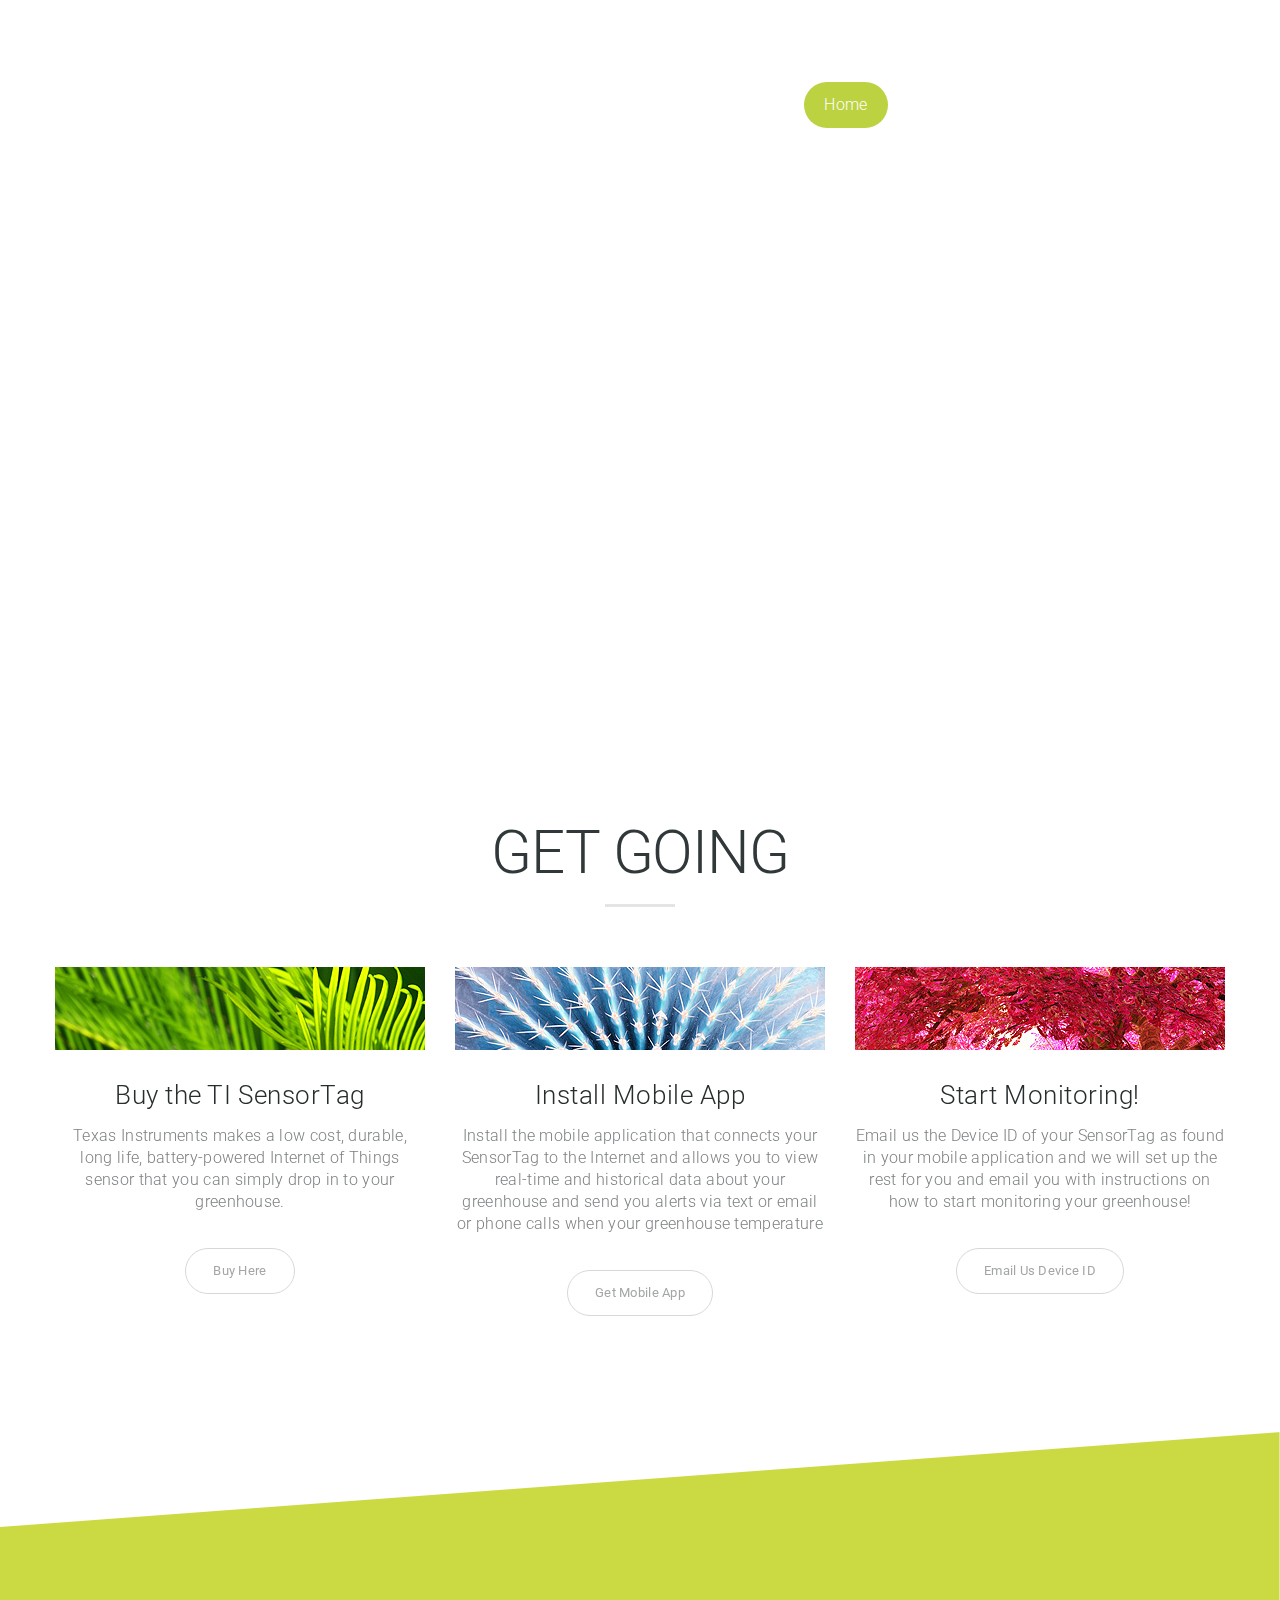
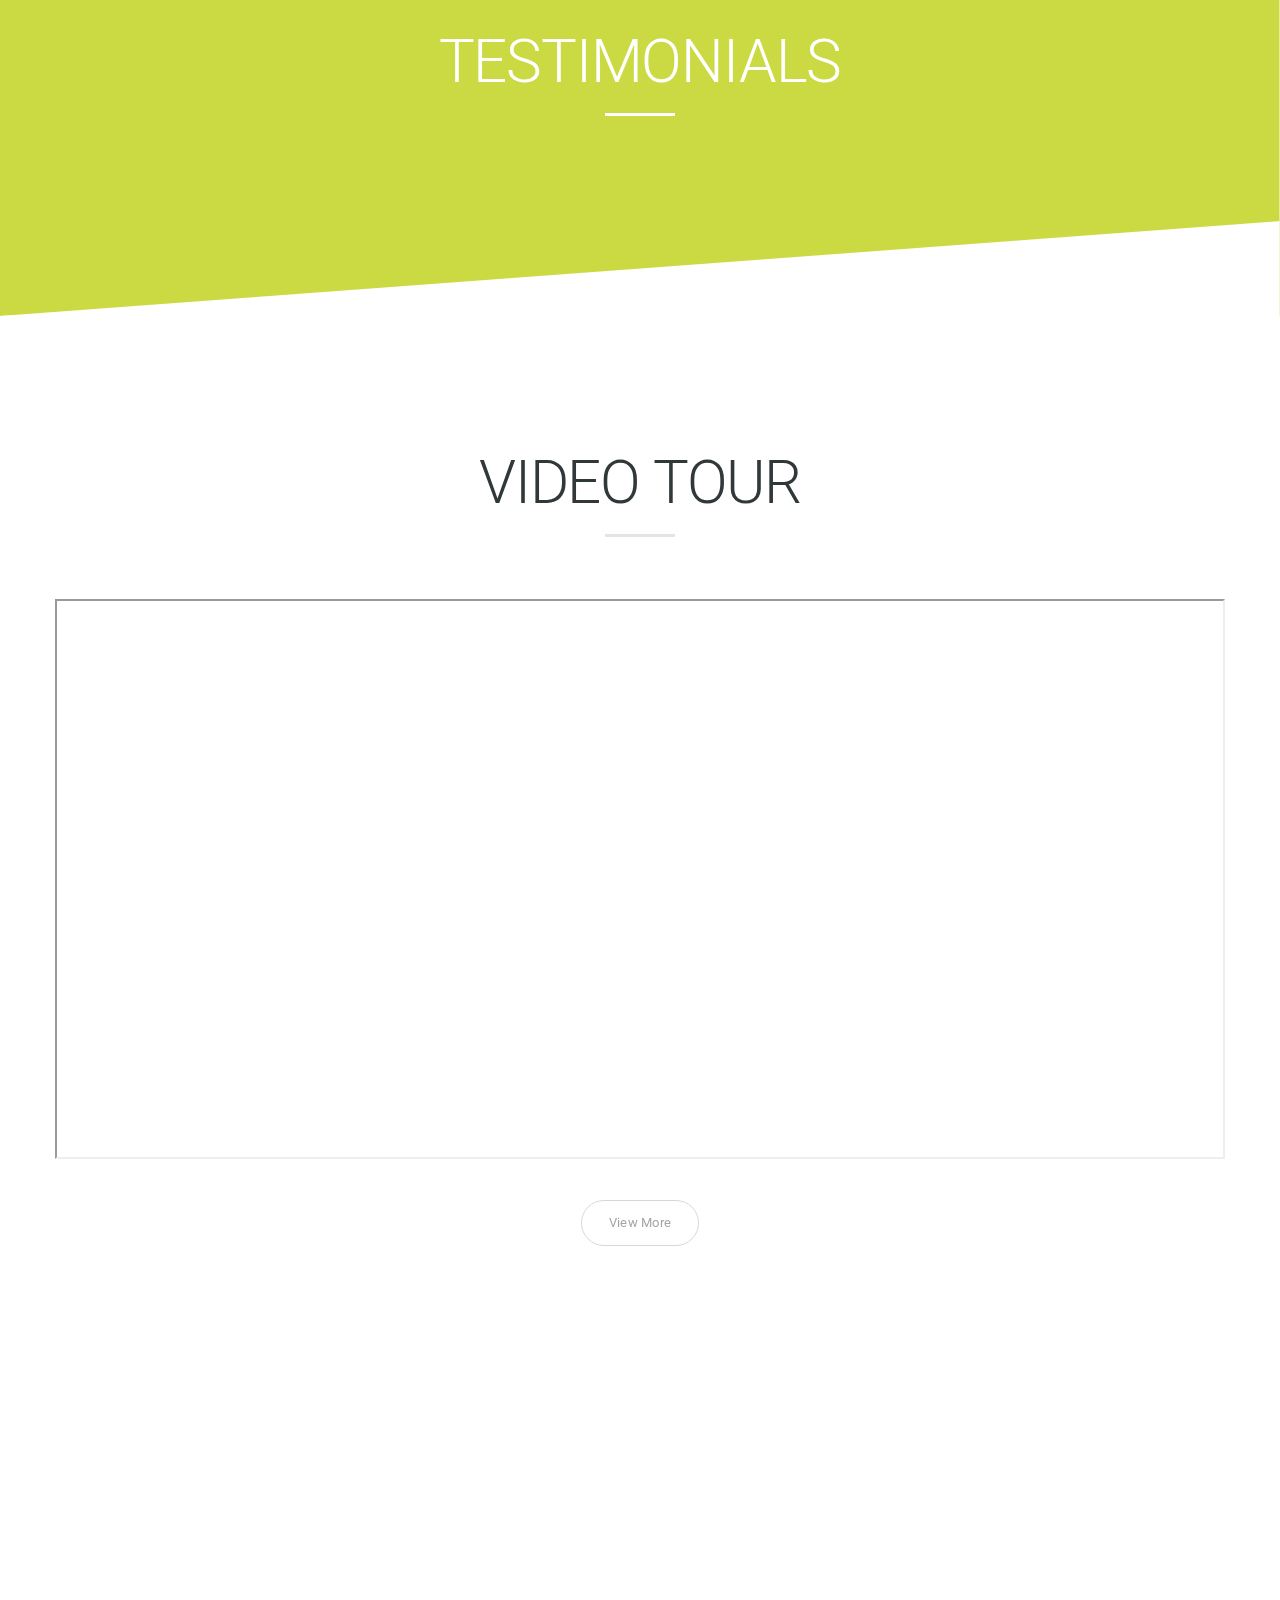
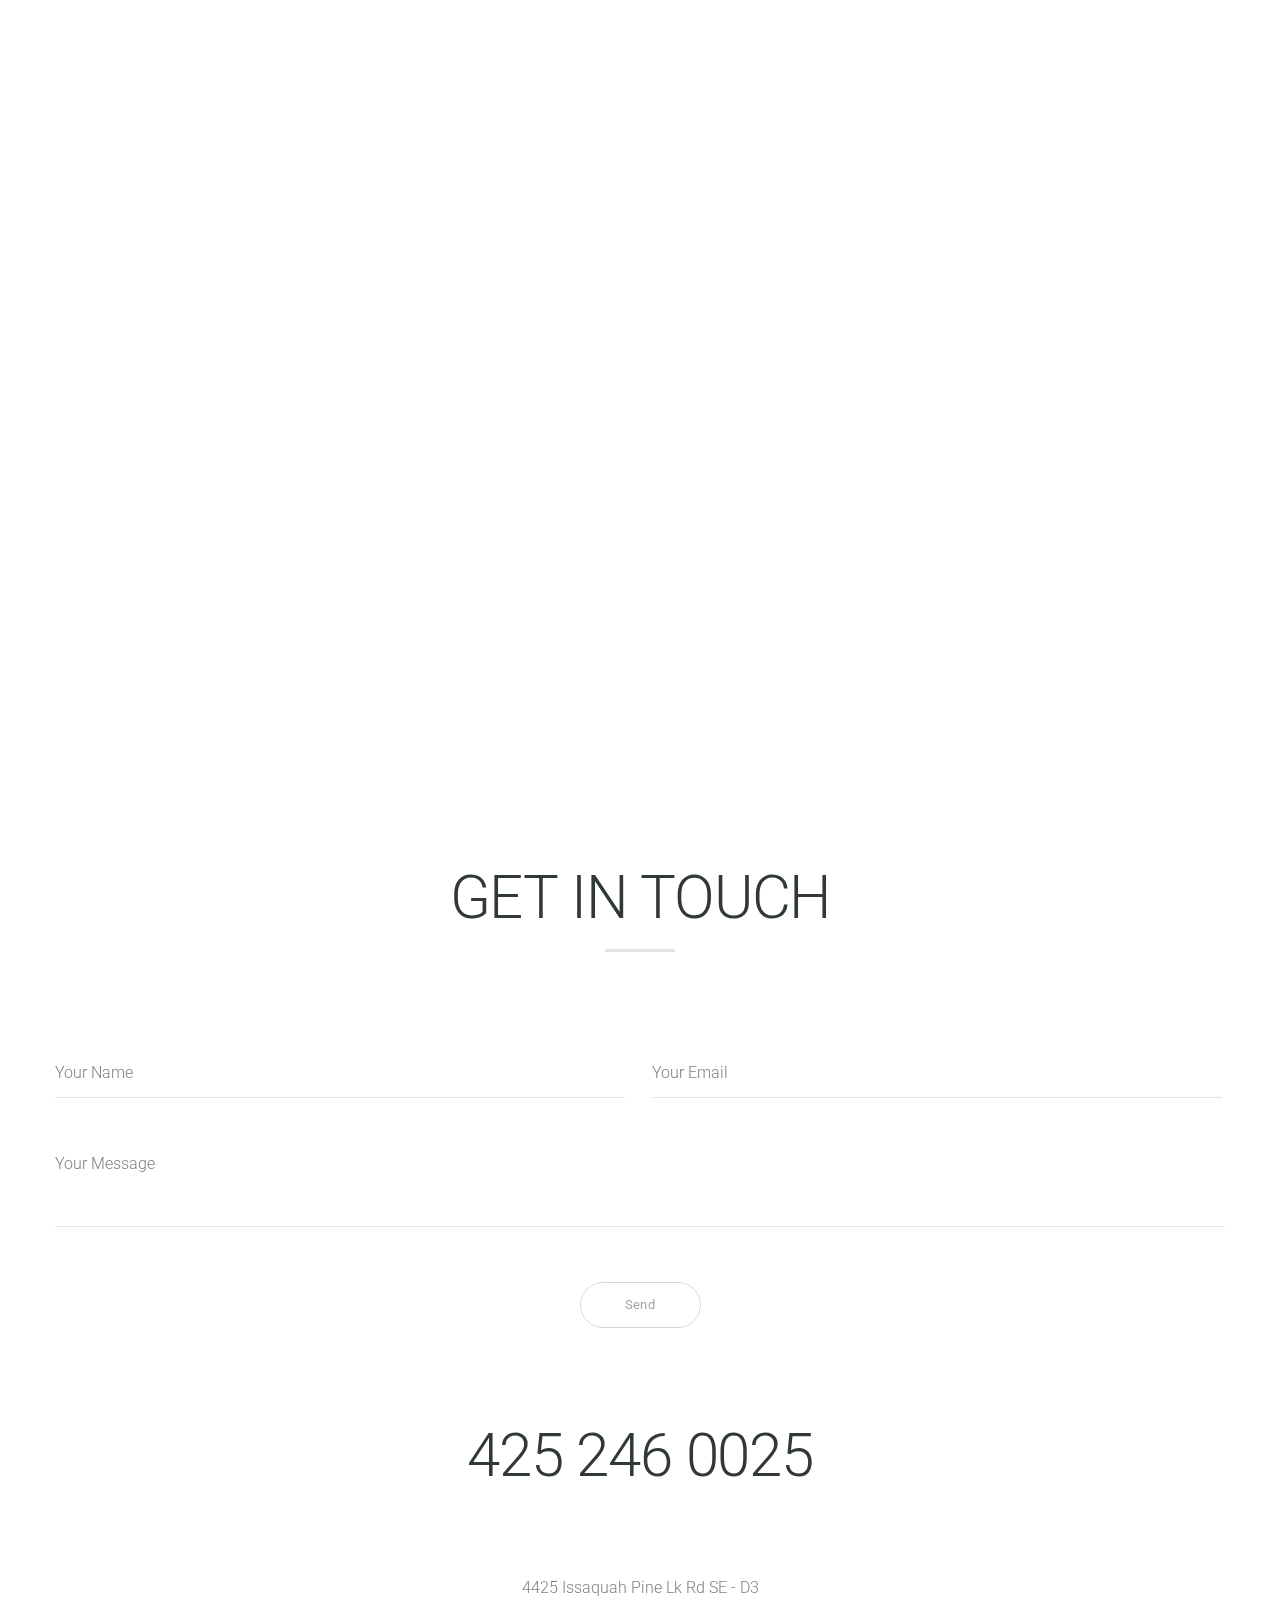
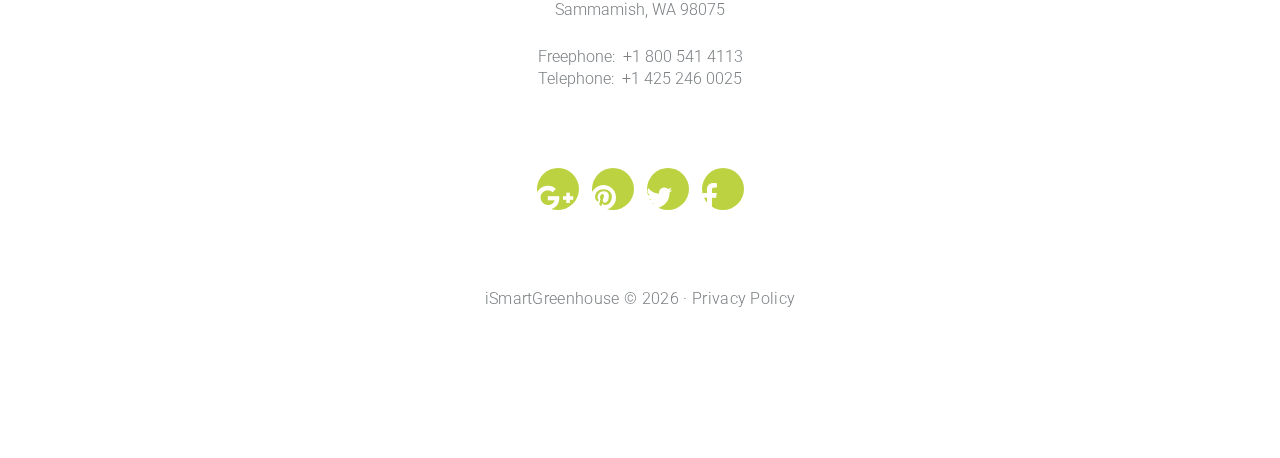
==== commit 4cf7ec7d: "merge" ====
--- a/smartgreenhouse/smartgreenhouse/index.html
+++ b/smartgreenhouse/smartgreenhouse/index.html
@@ -44,9 +44,13 @@
     <header>
 
         <div class="container slogan white invert">
-            <div class="h1">Grow Great Greens!</div>
+            <div class="h1">Grow Great Greens</div>
+            <div class="h4">With iSmartGreenhouse and Texas Instrument's SensorTag you can inexpensively and easily monitor and be notified about important factors impacting your plants, such as 
+            temperature, humidity, and light intensity.</div>
+            <!--
             <a href="#" class="btn btn-info">read more</a>
             <a href="#" class="btn btn-primary">free tour</a>
+            -->
         </div>
 
         <div class="camera_container text-center">
@@ -89,8 +93,10 @@
                             </li>
 
 
-                            <li class="dropdown">
-                                <a href="index-1.html">Getting Going</a>
+                            <!-- <li class="dropdown"> -->
+                            <li>
+                                <a href="#getstarted">Get Going</a>
+                                <!--
                                 <ul class="dropdown-menu">
                                     <li>
                                         <a href="#">Buy TI Sensortag 2 </a>
@@ -108,9 +114,10 @@
                                         <a href="#">Troubleshooting </a>
                                     </li>
                                 </ul>
+                                -->
                             </li>
                             <li>
-                                <a href="index-2.html">Monitor</a>
+                                <a href="http://smartgreenhousedevices.mybluemix.net/dashboard" target="_blank">Monitor</a>
                             </li>
                             <!-- 
                             <li>
@@ -118,7 +125,7 @@
                             </li>
                             -->
                             <li>
-                                <a href="index-4.html">Contact</a>
+                                <a href="#contactus">Contact</a>
                             </li>
                         </ul>
                     </div>
@@ -139,7 +146,7 @@
                 </div>
             </div>
             <div class="container skew_cnt well text-center">
-                <h2>Welcome</h2>
+                <a name="getstarted"><h2>Get Going</h2></a>
 
                 <div class="row">
                     <div class="col-md-4 col-sm-4 col-xs-12 wow fadeIn" data-wow-duration="2s" data-wow-delay="0.2s">
@@ -147,10 +154,10 @@
                             <div class="thumbnail thumbnail3">
                                 <a href="#" class="overlay"><img src="images/page-1_img01.jpg" alt=""/></a>
                             </div>
-                            <h5 class="offset">Lorem ipsum dolor</h5>
-
-                            <p>hey</p>
-                            <a href="#" class="btn btn-default">Read More</a>
+                            <h5 class="offset">Buy the TI SensorTag</h5>
+
+                            <p>Texas Instruments makes a low cost, durable, long life, battery-powered Internet of Things sensor that you can simply drop in to your greenhouse.</p>
+                            <a href="https://www.arrow.com/en/products/cc2650stk/texas-instruments" class="btn btn-default" target="_blank">Buy Here</a>
                         </article>
                     </div>
 
@@ -159,11 +166,11 @@
                             <div class="thumbnail thumbnail3">
                                 <a href="#" class="overlay"><img src="images/page-1_img02.jpg" alt=""/></a>
                             </div>
-                            <h5 class="offset">Lorem ipsum dolor</h5>
-
-                            <p>Lorem ipsum dolor sit amet consectetuer adip iscing elit. Praesent vestibulum molestie la
-                                Aenean nonummyendre.</p>
-                            <a href="#" class="btn btn-default">Read More</a>
+                            <h5 class="offset">Install Mobile App</h5>
+
+                            <p>Install the mobile application that connects your SensorTag to the Internet and allows you to view real-time and historical data about your greenhouse and send you 
+                            alerts via text or email or phone calls when your greenhouse temperature </p>
+                            <a href="http://www.ti.com/ww/en/wireless_connectivity/sensortag2015/gettingStarted.html" class="btn btn-default" target="_blank">Get Mobile App</a>
                         </article>
                     </div>
 
@@ -172,17 +179,18 @@
                             <div class="thumbnail thumbnail3">
                                 <a href="#" class="overlay"><img src="images/page-1_img03.jpg" alt=""/></a>
                             </div>
-                            <h5 class="offset">Lorem ipsum dolor</h5>
-
-                            <p>Lorem ipsum dolor sit amet consectetuer adip iscing elit. Praesent vestibulum molestie la
-                                Aenean nonummyendre.</p>
-                            <a href="#" class="btn btn-default">Read More</a>
+                            <h5 class="offset">Start Monitoring!</h5>
+
+                            <p>Email us the Device ID of your SensorTag as found in your mobile application and we will set up the rest for you and email you with instructions on how to start 
+                            monitoring your greenhouse!</p>
+                            <a href="mailto:harrisonreed@outlook.com" class="btn btn-default">Email Us Device ID</a>
                         </article>
                     </div>
                 </div>
             </div>
         </section>
 
+        <!--
         <section class="skew skew__deg-1 skew__deg-1_before-inset">
             <div class="skew_sub-1">
                 <div class="skew_sub-2">
@@ -876,6 +884,8 @@
 
         </section>
 
+        -->
+
         <section class="skew skew__deg-1 skew__deg-1_before-inset">
             <div class="skew_sub-1">
                 <div class="skew_sub-2">
@@ -897,10 +907,9 @@
                                     <img class="img-circle" src="images/page-1_img13.jpg" alt=""/>
                                 </div>
                                 <div class="box_cnt__no-flow box_cnt">
-                                    <p class="h5"><q>Lorem ipsum dolor sit amet, consectetu ipisc ing elit. Praesent
-                                        vesmolestie lacus.</q></p>
-
-                                    <p><cite>Praesent vestibulum mole la Aenean nonummyendre.</cite></p>
+                                    <p class="h5"><q>This is the greatest thing since sliced bread. I now don't have to check in on my plants all of the time.</q></p>
+
+                                    <p><cite>Robin Naughton - CEO Engine Interactive</cite></p>
                                 </div>
                             </blockquote>
                         </div>
@@ -955,7 +964,7 @@
             </div>
         </section>
 
-
+        <!--
         <section class="skew skew__deg-1 skew__deg-1_before-inset">
             <div class="skew_sub-1">
                 <div class="skew_sub-2 bg-dark2">
@@ -998,6 +1007,8 @@
                 </div>
             </div>
         </section>
+
+            -->
 
     </main>
 
@@ -1011,8 +1022,8 @@
                     <div class="skew_bg">
                         <div id="google-map" class="map_model" data-zoom="11"></div>
                         <ul class="map_locations">
-                            <li data-x="-73.9874068" data-y="40.643180">
-                                <p> 9870 St Vincent Place, Glasgow, DC 45 Fr 45. <span>800 2345-6789</span></p>
+                            <li data-x="-122.026007" data-y="47.565227">
+                                <p>4425 Issaquah Pine Lk Rd - D3, Sammamish, WA 98075 <span>425-246-0025</span></p>
                             </li>
                         </ul>
                     </div>
@@ -1027,7 +1038,7 @@
                 </div>
             </div>
             <div class="container skew_cnt well8 text-center">
-                <h2>get in touch</h2>
+                <a name="contactus"><h2>get in touch</h2></a>
 
                 <form class='mailform' method="post" action="bat/rd-mailform.php">
                     <input type="hidden" name="form-type" value="contact"/>
@@ -1059,18 +1070,18 @@
                 </form>
 
                 <div class="contact-info">
-                    <a class="h2" href="callto:#">800 4455 7777</a>
-                    <address>9863 - 9867 Mill Road,<br/>Cambridge, MG09 99HT.</address>
+                    <a class="h2" href="callto:#">425 246 0025</a>
+                    <address>4425 Issaquah Pine Lk Rd SE - D3<br/>Sammamish, WA 98075</address>
                     <dl>
                         <dt>Freephone:</dt>
                         <dd>
-                            <a href="callto:#"> +1 800 559 6580</a>
+                            <a href="callto:#"> +1 800 541 4113</a>
                         </dd>
                     </dl>
                     <dl>
                         <dt>Telephone:</dt>
                         <dd>
-                            <a href="callto:#"> +1 800 603 6035</a>
+                            <a href="callto:#"> +1 425 246 0025</a>
                         </dd>
                     </dl>
                 </div>
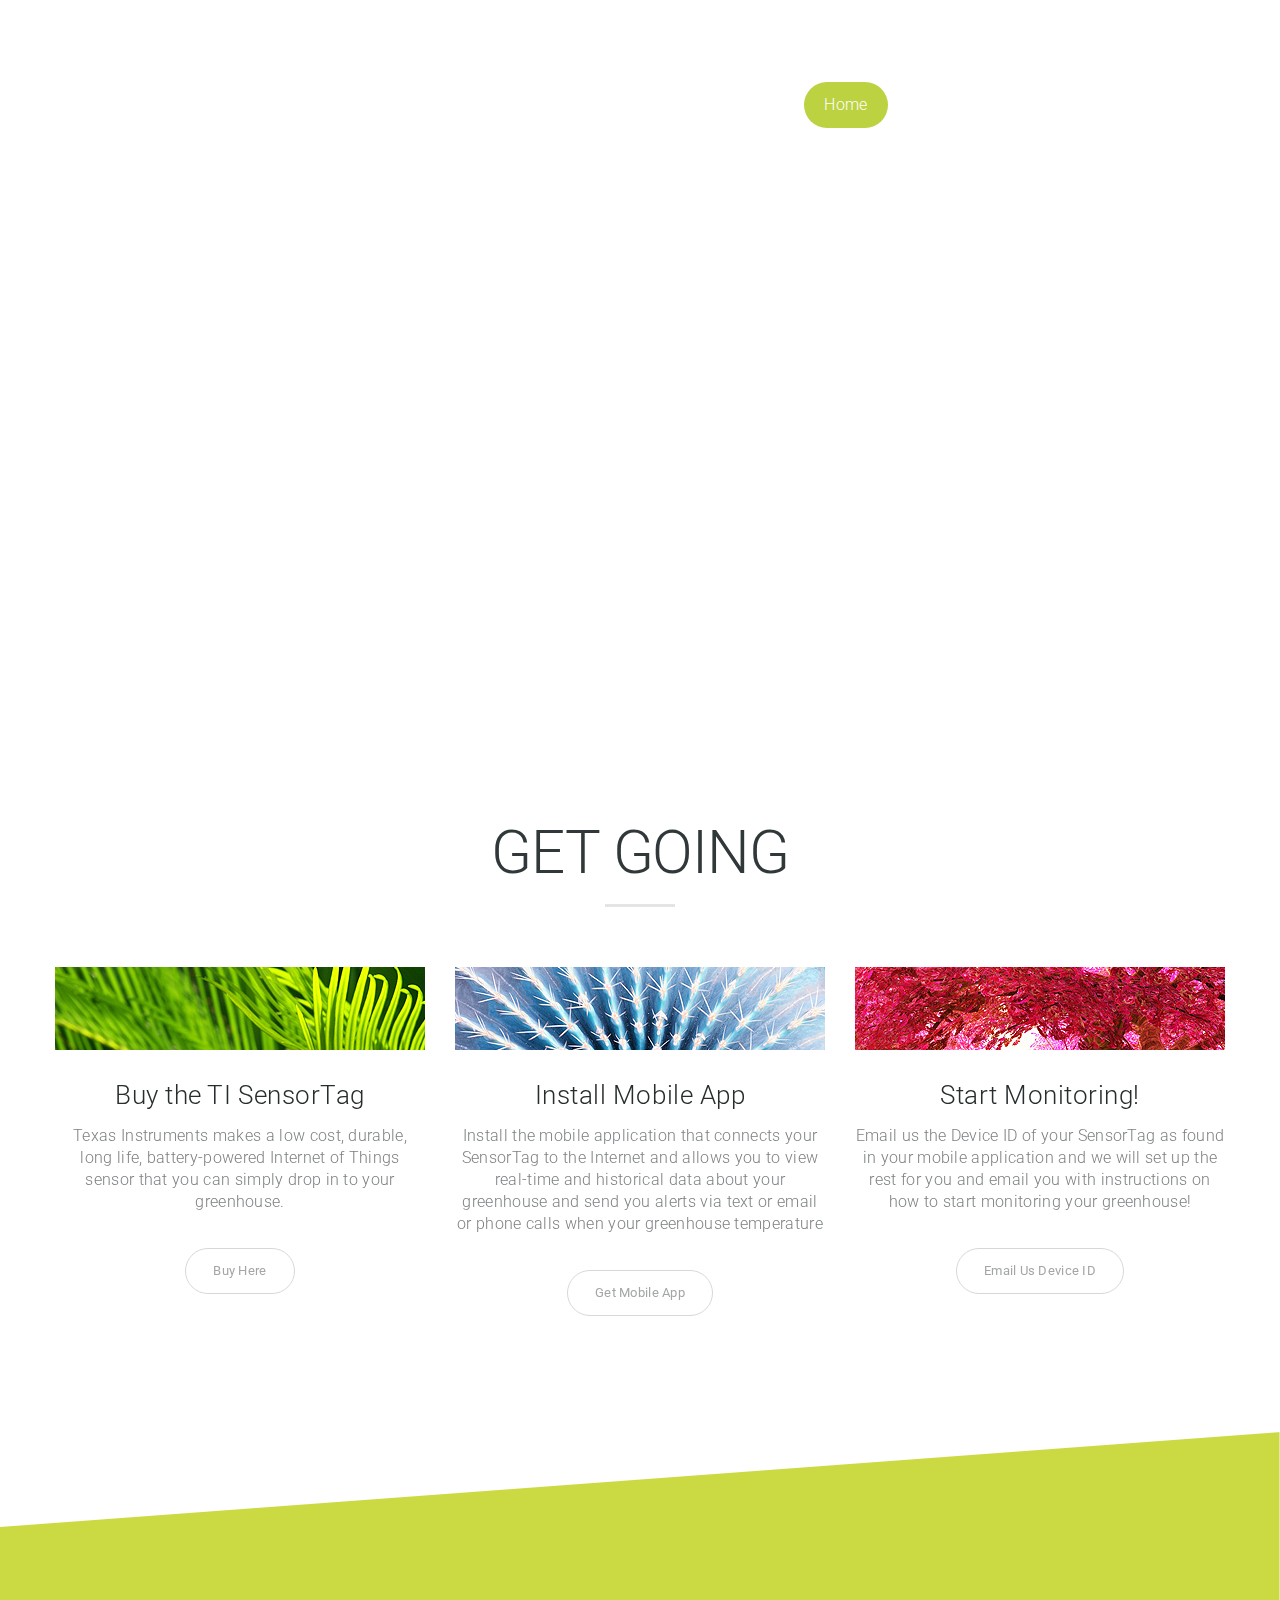
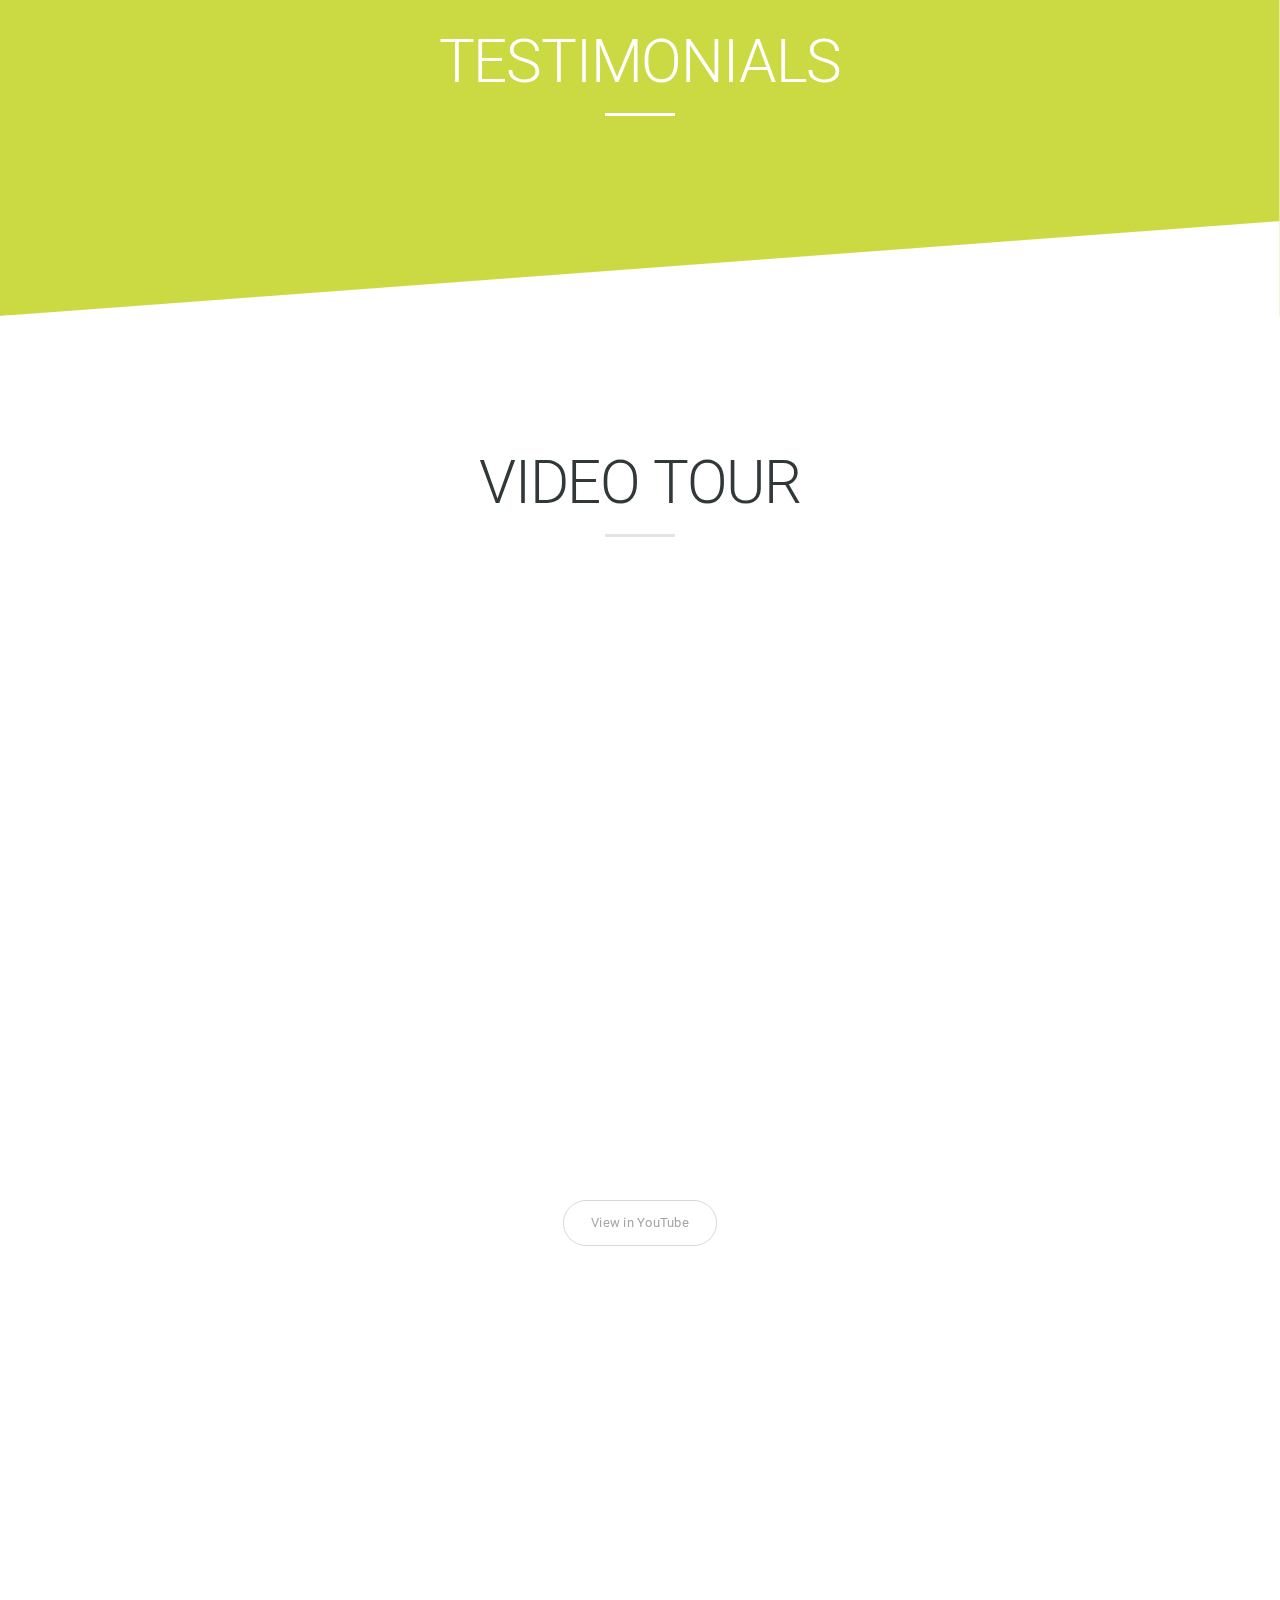
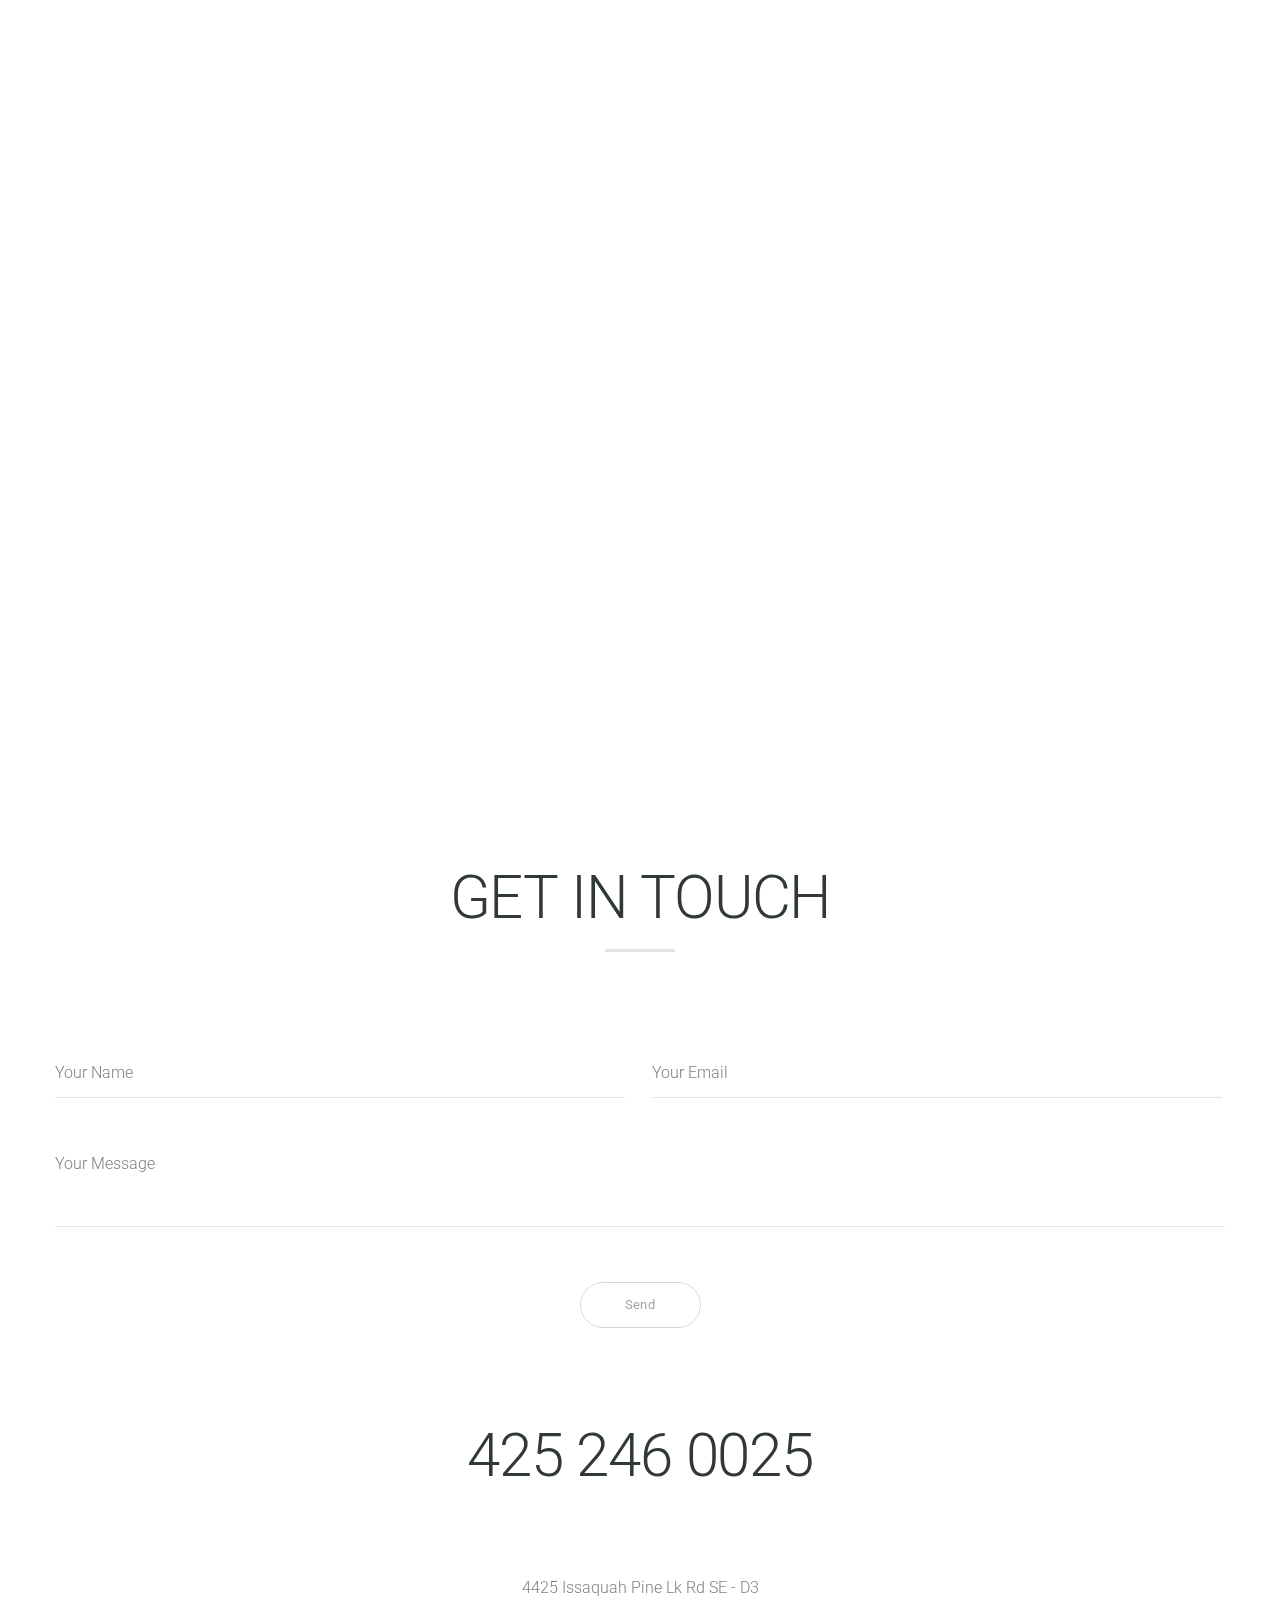
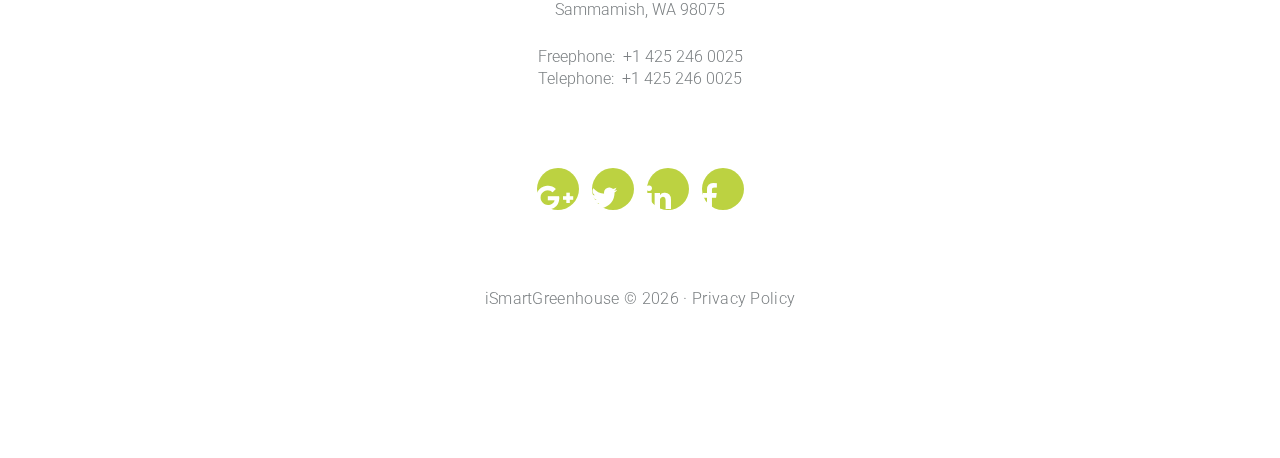
==== commit dcdf6c7e: "Fixed map and added video" ====
--- a/smartgreenhouse/smartgreenhouse/index.html
+++ b/smartgreenhouse/smartgreenhouse/index.html
@@ -97,36 +97,40 @@
                             <li>
                                 <a href="#getstarted">Get Going</a>
                                 <!--
+                <ul class="dropdown-menu">
+                    <li>
+                        <a href="#">Buy TI Sensortag 2 </a>
+                    </li>
+                    <li>
+                        <a href="#">Setup iPhone Software </a>
+                    </li>
+                    <li>
+                        <a href="#">Email Us Your Settings</a>
+                    </li>
+                    <li>
+                        <a href="#">Start Growing Better!</a>
+                    </li>
+                    <li>
+                        <a href="#">Troubleshooting </a>
+                    </li>
+                </ul>
+                -->
+                            </li>
+                            <li class="dropdown">
+                                <a href="#">Monitor</a>
                                 <ul class="dropdown-menu">
-                                    <li>
-                                        <a href="#">Buy TI Sensortag 2 </a>
-                                    </li>
-                                    <li>
-                                        <a href="#">Setup iPhone Software </a>
-                                    </li>
-                                    <li>
-                                        <a href="#">Email Us Your Settings</a>
-                                    </li>
-                                    <li>
-                                        <a href="#">Start Growing Better!</a>
-                                    </li>
-                                    <li>
-                                        <a href="#">Troubleshooting </a>
-                                    </li>
+                                    <li><a href="http://smartgreenhousedevices.mybluemix.net/dashboard" target="_blank">Realtime (Node.js)</a></li>
+                                    <li><a href="http://javasmartgreenhouse.mybluemix.net/" target="_blank">Historical (Java)</a></li>
                                 </ul>
-                                -->
-                            </li>
-                            <li>
-                                <a href="http://smartgreenhousedevices.mybluemix.net/dashboard" target="_blank">Monitor</a>
-                            </li>
-                            <!-- 
-                            <li>
-                                <a href="index-3.html">Gallery</a>
-                            </li>
-                            -->
-                            <li>
-                                <a href="#contactus">Contact</a>
-                            </li>
+                        </li>
+                        <!--
+        <li>
+            <a href="index-3.html">Gallery</a>
+        </li>
+        -->
+                        <li>
+                            <a href="#contactus">Contact</a>
+                        </li>
                         </ul>
                     </div>
                 </div>
@@ -904,27 +908,26 @@
 
                             <blockquote class="box">
                                 <div class="box_aside img-circle">
-                                    <img class="img-circle" src="images/page-1_img13.jpg" alt=""/>
+                                    <img class="img-circle" src="images/HARRY.jpg" width="145" height="145" alt=""/>
                                 </div>
                                 <div class="box_cnt__no-flow box_cnt">
-                                    <p class="h5"><q>This is the greatest thing since sliced bread. I now don't have to check in on my plants all of the time.</q></p>
-
-                                    <p><cite>Robin Naughton - CEO Engine Interactive</cite></p>
+                                    <p class="h5"><q>This is the greatest thing since sliced bread. Now I don't have to check my plants all of the time!</q></p>
+
+                                    <p><cite>Harry Reed - Garden Enthusiast</cite></p>
                                 </div>
                             </blockquote>
-                        </div>
+                        </div> 
 
                         <div class="item">
 
                             <blockquote class="box">
                                 <div class="box_aside img-circle">
-                                    <img class="img-circle" src="images/page-1_img13.jpg" alt=""/>
+                                    <img class="img-circle" src="images/ROBIN.jpg" width="145" height="145" alt=""/>
                                 </div>
                                 <div class="box_cnt__no-flow box_cnt">
-                                    <p class="h5"><q>Lorem ipsum dolor sit amet, consectetu ipisc ing elit. Praesent
-                                        vesmolestie lacus.</q></p>
-
-                                    <p><cite>Praesent vestibulum mole la Aenean nonummyendre.</cite></p>
+                                    <p class="h5"><q>The future of gardening is here!</q></p>
+
+                                    <p><cite>Robin Naughton - CEO Engine Interactive</cite></p>
                                 </div>
                             </blockquote>
                         </div>
@@ -933,13 +936,12 @@
 
                             <blockquote class="box">
                                 <div class="box_aside img-circle">
-                                    <img class="img-circle" src="images/page-1_img13.jpg" alt=""/>
+                                    <img class="img-circle" src="images/JEff.jpg" width="145" height="145" alt=""/>
                                 </div>
                                 <div class="box_cnt__no-flow box_cnt">
-                                    <p class="h5"><q>Lorem ipsum dolor sit amet, consectetu ipisc ing elit. Praesent
-                                        vesmolestie lacus.</q></p>
-
-                                    <p><cite>Praesent vestibulum mole la Aenean nonummyendre.</cite></p>
+                                    <p class="h5"><q>Finally an easy way to check on my garden at my fingertips!</q></p>
+
+                                    <p><cite>Jeff Reed - CTO Arrow SI</cite></p>
                                 </div>
                             </blockquote>
 
@@ -957,10 +959,10 @@
             </div>
             <div class="container skew_cnt well6 text-center wow fadeIn" data-wow-duration="2s" data-wow-delay="0.2s">
                 <h2>video tour</h2>
-                <iframe class="video" src="//player.vimeo.com/video/37582125?wmode=transparent"
-                        allowfullscreen></iframe>
-
-                <a href="#" class="btn btn-default">View More</a>
+                
+                <iframe class="video" src="https://www.youtube.com/embed/eozmFKzGoUo" frameborder="0" allowfullscreen></iframe>
+
+                <a href="https://youtu.be/eozmFKzGoUo" target="_blank" class="btn btn-default">View in YouTube</a>
             </div>
         </section>
 
@@ -1075,7 +1077,7 @@
                     <dl>
                         <dt>Freephone:</dt>
                         <dd>
-                            <a href="callto:#"> +1 800 541 4113</a>
+                            <a href="callto:#"> +1 425 246 0025</a>
                         </dd>
                     </dl>
                     <dl>
@@ -1088,11 +1090,10 @@
 
 
                 <ul class="inline-list">
-                    <li><a class="fa fa-google-plus" href="#"></a></li>
-                    <li><a class="fa fa-pinterest" href="#"></a></li>
-                    <li><a class="fa fa-twitter" href="#"></a></li>
-                    <li><a class="fa fa-facebook" href="#"></a></li>
-
+                    <li><a class="fa fa-google-plus" href="https://plus.google.com/116777230142250475292" target="_blank"></a></li>
+                    <li><a class="fa fa-twitter" href="#"  target="_blank"></a></li>
+                    <li><a class="fa fa-linkedin" href="#"  target="_blank"></a></li>
+                    <li><a class="fa fa-facebook" href="https://www.facebook.com/harry.reed.121398?fref=ts"  target="_blank"></a></li>
                 </ul>
 
 
